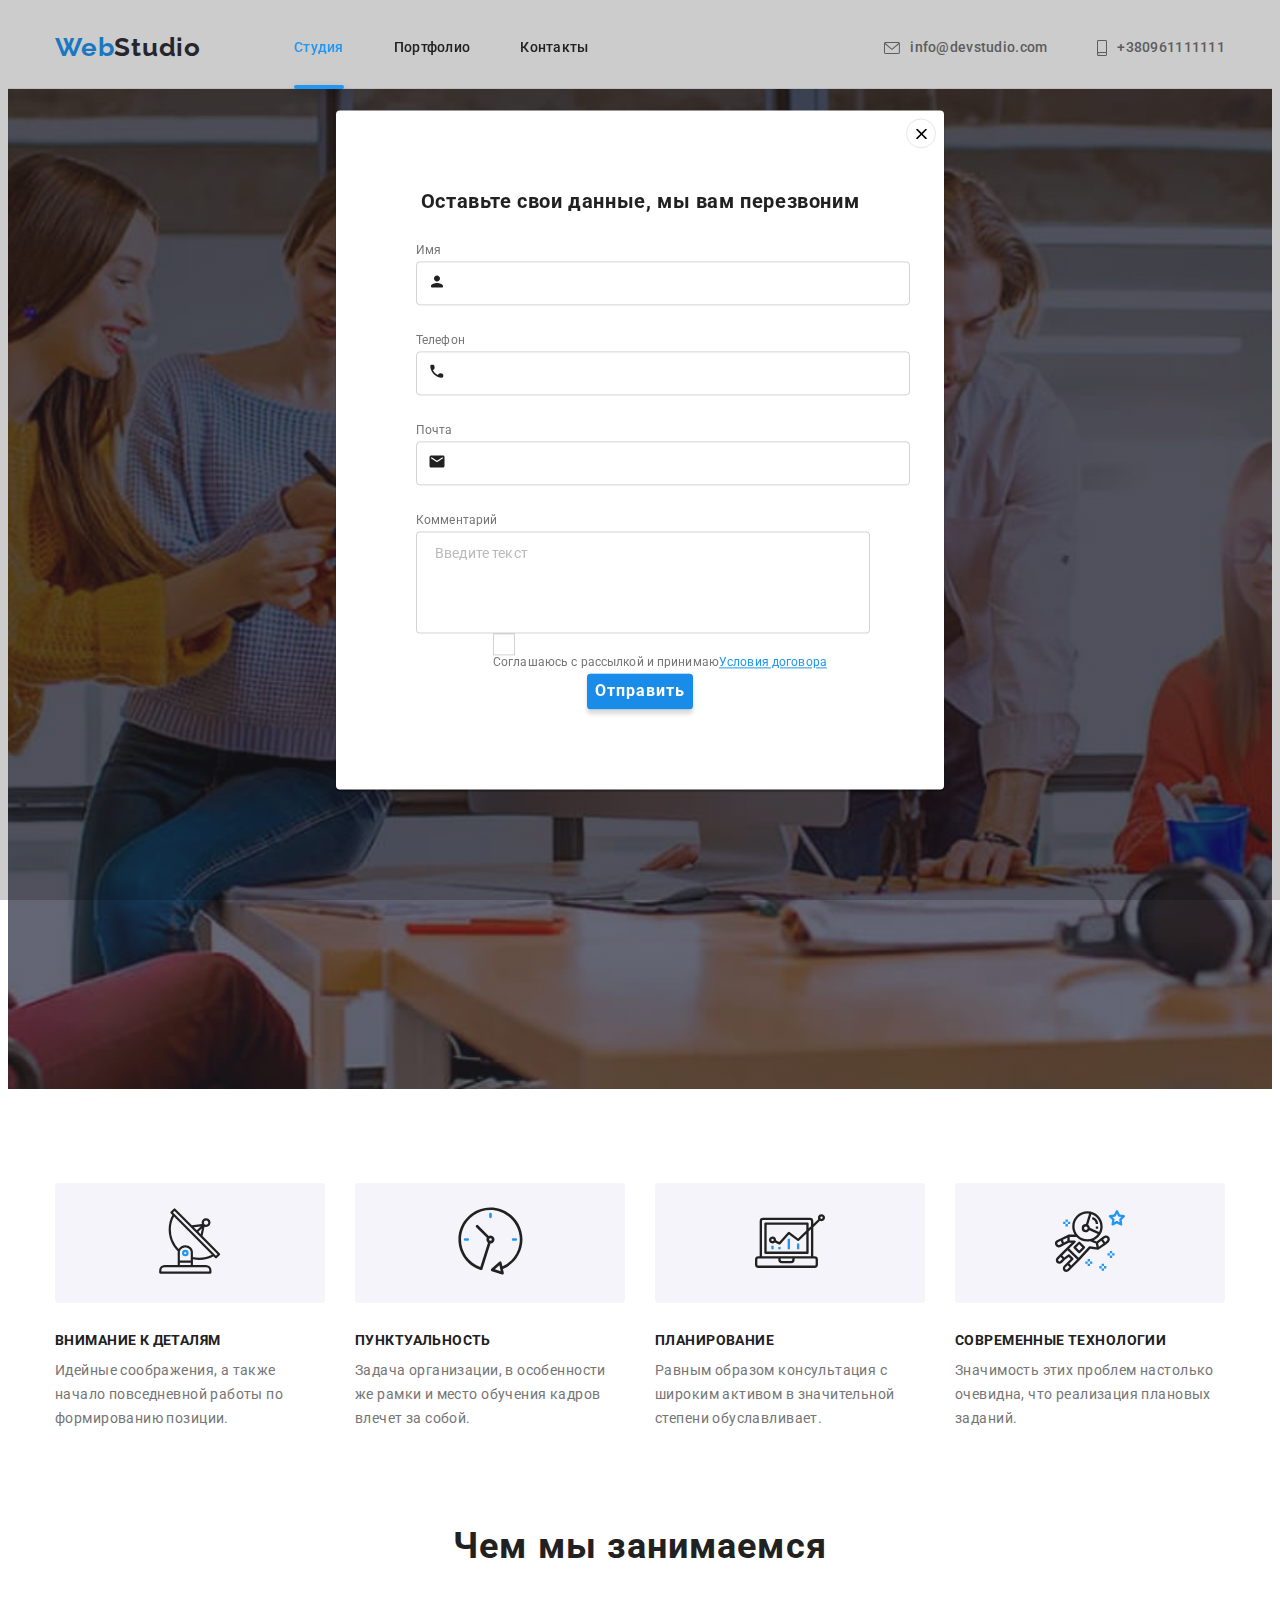
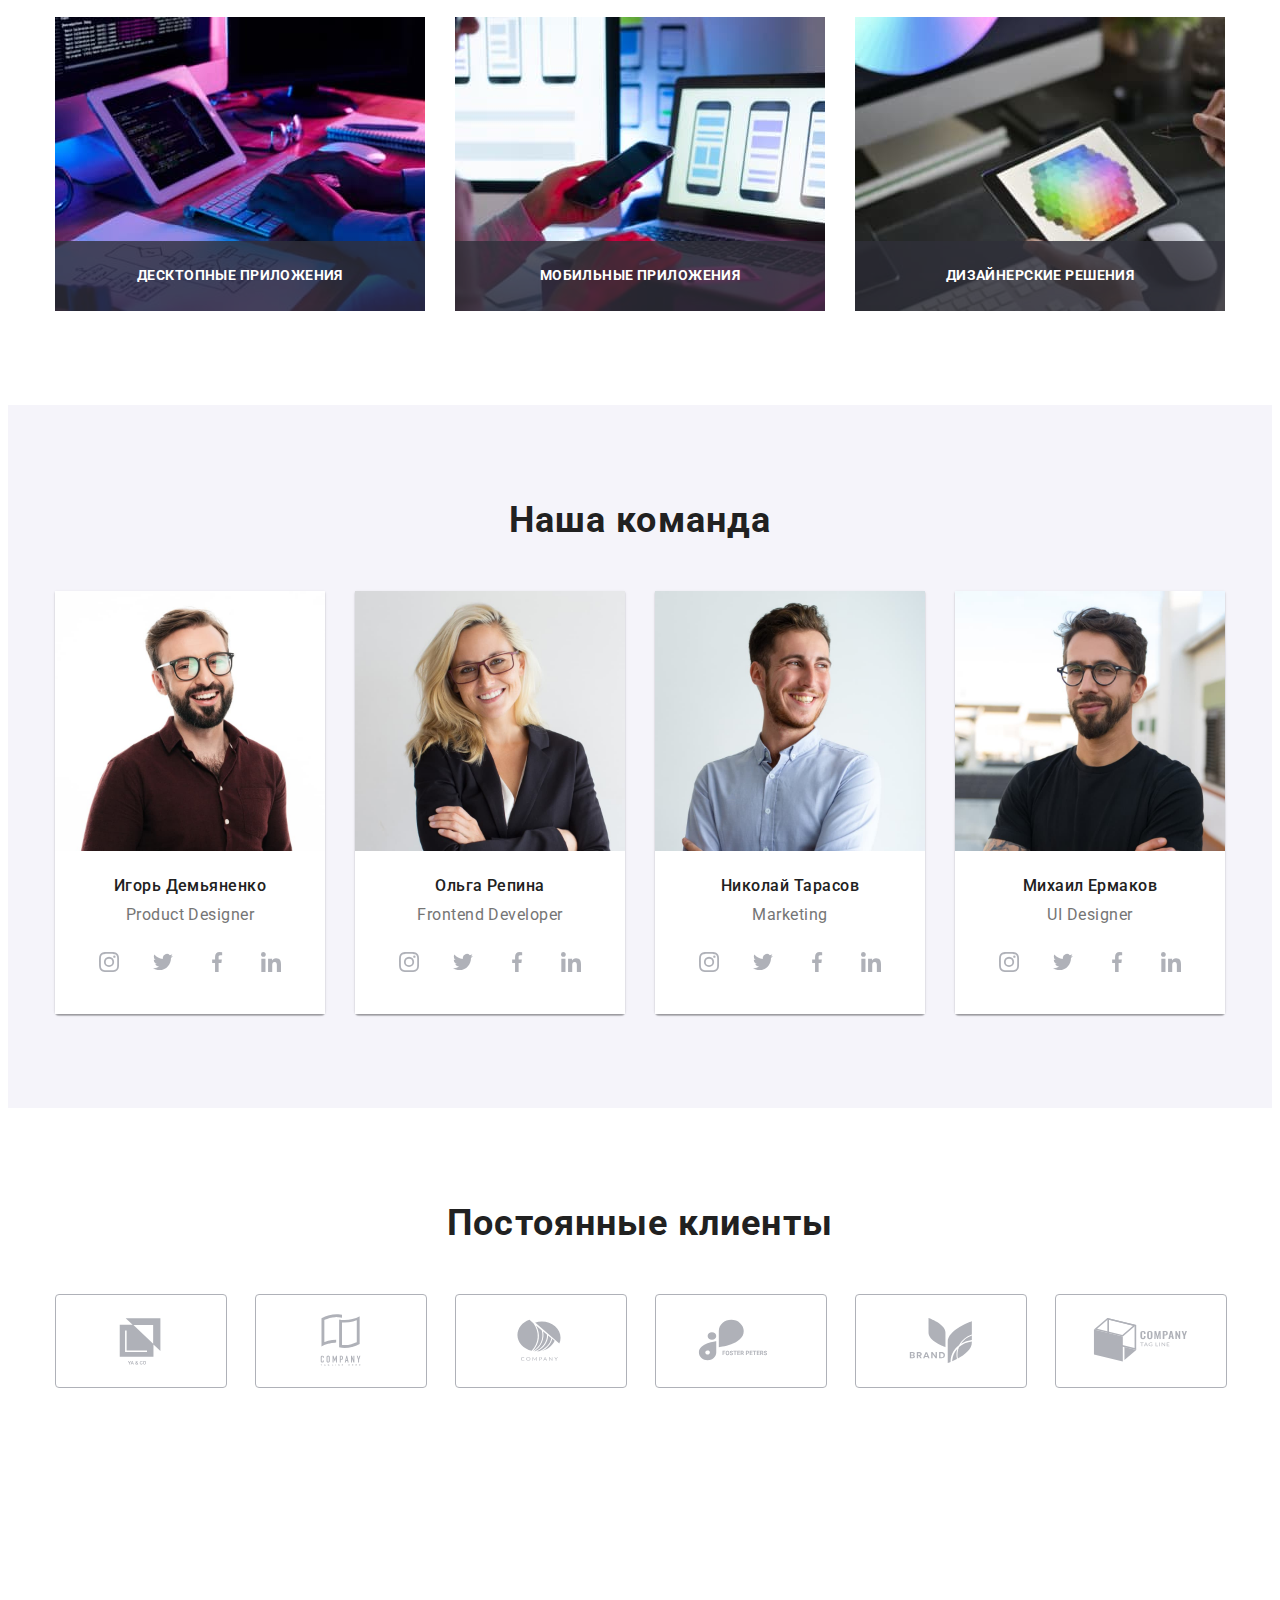
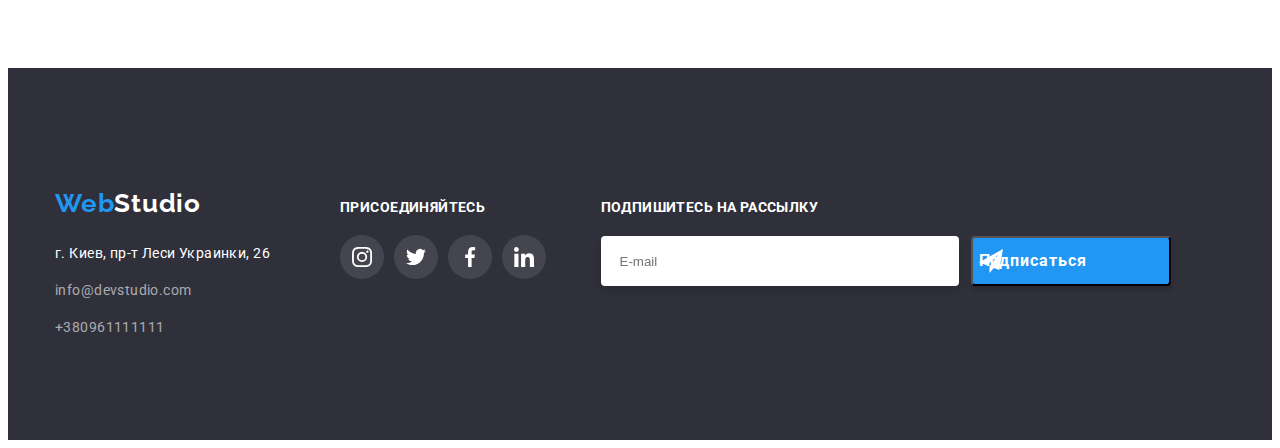
==== index.html @ af6042b2 "built modal structure" ====
<!DOCTYPE html>
<html lang="ru">
  <head>
    <meta charset="UTF-8" />
    <meta http-equiv="X-UA-Compatible" content="IE=edge" />
    <meta name="viewport" content="width=device-width, initial-scale=1.0" />
    <link
      rel="stylesheet"
      href="https://cdnjs.cloudflare.com/ajax/libs/modern-normalize/1.1.0/modern-normalize.min.css"
      integrity="sha512-wpPYUAdjBVSE4KJnH1VR1HeZfpl1ub8YT/NKx4PuQ5NmX2tKuGu6U/JRp5y+Y8XG2tV+wKQpNHVUX03MfMFn9Q=="
      crossorigin="anonymous"
      referrerpolicy="no-referrer"
    />
    <link
      href="https://fonts.googleapis.com/css2?family=Raleway:wght@700&family=Roboto:wght@400;500;700;900&display=swap"
      rel="stylesheet"
    />
    <title>Document</title>
    <link rel="stylesheet" href="./css/styles.css" />
  </head>
  <body class="webstudio">
    <header class="page-header">
      <div class="container main-nav">
        <a href="" lang="en" class="logo-nav link"
          >Web<span class="text-decor" lang="en">Studio</span></a
        >
        <nav class="site-nav">
          <ul class="list-nav link">
            <li class="item-nav">
              <a href="./index.html" class="link-nav link current">Студия</a>
            </li>
            <li class="item-nav">
              <a href="./portfolio.html" class="link-nav link">Портфолио</a>
            </li>
            <li class="item-nav">
              <a href="" class="link-nav link">Контакты</a>
            </li>
          </ul>
        </nav>

        <ul class="contacts link">
          <li class="contacts-item">
            <a href="" class="contacts-link link">
              <svg class="contacts-pic" width="16" height="12">
                <use href="./images/icons.svg#icon-envelope"></use>
              </svg>
              info@devstudio.com</a
            >
          </li>
          <li class="contacts-item">
            <a href="" class="contacts-link link">
              <svg class="contacts-pic" width="10" height="16">
                <use href="./images/icons.svg#icon-smartphone"></use>
              </svg>
              +380961111111</a
            >
          </li>
        </ul>
      </div>
    </header>

    <main class="hero">
      <section class="decision">
        <div class="container">
          <h1 class="decision-title">
            Эффективные решения<br />для вашего бизнеса
          </h1>
          <button type="button" class="decision-btn" data-modal-open>
            Заказать услугу
          </button>
        </div>
      </section>
      <section class="benefits section">
        <div class="container">
          <h2 class="visually-hidden">Наши преимущества</h2>

          <ul class="benefits-list link">
            <li class="benefits-points">
              <div class="benefits-box">
                <a href="" class="benefits-link">
                  <svg class="benefits-items" width="65.32" height="70">
                    <use href="./images/icons.svg#icon-antenna"></use>
                  </svg>
                </a>
              </div>
              <h3 class="benefits-title">Внимание к деталям</h3>
              <p class="benefits-text">
                Идейные соображения, а также начало повседневной работы по
                формированию позиции.
              </p>
            </li>
            <li class="benefits-points">
              <div class="benefits-box">
                <a href="" class="benefits-link">
                  <svg class="benefits-items" width="66.96" height="70">
                    <use href="./images/icons.svg#icon-clock"></use>
                  </svg>
                </a>
              </div>
              <h3 class="benefits-title">Пунктуальность</h3>
              <p class="benefits-text">
                Задача организации, в особенности же рамки и место обучения
                кадров влечет за собой.
              </p>
            </li>
            <li class="benefits-points">
              <div class="benefits-box">
                <a href="" class="benefits-link">
                  <svg class="benefits-items" width="70" height="70">
                    <use href="./images/icons.svg#icon-diagram"></use>
                  </svg>
                </a>
              </div>
              <h3 class="benefits-title">Планирование</h3>
              <p class="benefits-text">
                Равным образом консультация с широким активом в значительной
                степени обуславливает.
              </p>
            </li>
            <li class="benefits-points">
              <div class="benefits-box">
                <a href="" class="benefits-link">
                  <svg class="benefits-items" width="70" height="70">
                    <use href="./images/icons.svg#icon-astronaut"></use>
                  </svg>
                </a>
              </div>
              <h3 class="benefits-title zero">Современные технологии</h3>
              <p class="benefits-text zero">
                Значимость этих проблем настолько очевидна, что реализация
                плановых заданий.
              </p>
            </li>
          </ul>
        </div>
      </section>
      <section class="works">
        <div class="container">
          <h2 class="works-title">Чем мы занимаемся</h2>
          <ul class="works-list link">
            <li class="works-item">
              <div class="works-apps">
                <img
                  src="./images/img_1.jpg"
                  alt="Работа за компьютером"
                  width="370"
                />
                <div class="works-pictures-actions">
                  <h3 class="works-text-describe">Десктопные приложения</h3>
                </div>
              </div>
            </li>
            <li class="works-item">
              <div class="works-apps">
                <img
                  src="./images/img_2.jpg"
                  alt="Работа в мобильном приложении"
                  width="370"
                />
                <div class="works-pictures-actions">
                  <h3 class="works-text-describe">Мобильные приложения</h3>
                </div>
              </div>
            </li>
            <li class="works-item">
              <div class="works-apps">
                <img
                  src="./images/img_3.jpg"
                  alt="Работа с планшетом"
                  width="370"
                />
                <div class="works-pictures-actions">
                  <h3 class="works-text-describe">Дизайнерские решения</h3>
                </div>
              </div>
            </li>
          </ul>
        </div>
      </section>
      <section class="team section">
        <div class="container">
          <h2 class="team-title">Наша команда</h2>
          <ul class="team-list link">
            <li class="team-photo">
              <img
                src="./images/img_4.jpg"
                lang="en"
                alt="Product Designer"
                width="270"
              />
              <div class="team-describe">
                <h3 class="team-participant">Игорь Демьяненко</h3>
                <p class="team-position" lang="en">Product Designer</p>
                <ul class="social-sites link">
                  <li class="social-sites-item">
                    <a href="" class="social-sites-link">
                      <svg class="social-items-insta" width="20" height="20">
                        <use href="./images/icons.svg#icon-instagram"></use>
                      </svg>
                    </a>
                  </li>
                  <li class="social-sites-item">
                    <a href="" class="social-sites-link">
                      <svg class="social-items-twitter" width="20" height="20">
                        <use href="./images/icons.svg#icon-twitter"></use>
                      </svg>
                    </a>
                  </li>
                  <li class="social-sites-item">
                    <a href="" class="social-sites-link">
                      <svg class="social-items-fb" width="20" height="20">
                        <use href="./images/icons.svg#icon-facebook"></use>
                      </svg>
                    </a>
                  </li>
                  <li class="social-sites-item">
                    <a href="" class="social-sites-link">
                      <svg class="social-items-in" width="20" height="20">
                        <use href="./images/icons.svg#icon-linkedin"></use>
                      </svg>
                    </a>
                  </li>
                </ul>
              </div>
            </li>
            <li class="team-photo">
              <img
                src="./images/img_5.jpg"
                lang="en"
                alt="Frontend Developer"
                width="270"
              />
              <div class="team-describe">
                <h3 class="team-participant">Ольга Репина</h3>
                <p class="team-position" lang="en">Frontend Developer</p>
                <ul class="social-sites link">
                  <li class="social-sites-item">
                    <a href="" class="social-sites-link">
                      <svg class="social-items-insta" width="20" height="20">
                        <use href="./images/icons.svg#icon-instagram"></use>
                      </svg>
                    </a>
                  </li>
                  <li class="social-sites-item">
                    <a href="" class="social-sites-link">
                      <svg class="social-items-twitter" width="20" height="20">
                        <use href="./images/icons.svg#icon-twitter"></use>
                      </svg>
                    </a>
                  </li>
                  <li class="social-sites-item">
                    <a href="" class="social-sites-link">
                      <svg class="social-items-fb" width="20" height="20">
                        <use href="./images/icons.svg#icon-facebook"></use>
                      </svg>
                    </a>
                  </li>
                  <li class="social-sites-item">
                    <a href="" class="social-sites-link">
                      <svg class="social-items-in" width="20" height="20">
                        <use href="./images/icons.svg#icon-linkedin"></use>
                      </svg>
                    </a>
                  </li>
                </ul>
              </div>
            </li>
            <li class="team-photo">
              <img
                src="./images/img_6.jpg"
                lang="en"
                alt="Marketing"
                width="270"
              />
              <div class="team-describe">
                <h3 class="team-participant">Николай Тарасов</h3>
                <p class="team-position" lang="en">Marketing</p>
                <ul class="social-sites link">
                  <li class="social-sites-item">
                    <a href="" class="social-sites-link">
                      <svg class="social-items-insta" width="20" height="20">
                        <use href="./images/icons.svg#icon-instagram"></use>
                      </svg>
                    </a>
                  </li>
                  <li class="social-sites-item">
                    <a href="" class="social-sites-link">
                      <svg class="social-items-twitter" width="20" height="20">
                        <use href="./images/icons.svg#icon-twitter"></use>
                      </svg>
                    </a>
                  </li>
                  <li class="social-sites-item">
                    <a href="" class="social-sites-link">
                      <svg class="social-items-fb" width="20" height="20">
                        <use href="./images/icons.svg#icon-facebook"></use>
                      </svg>
                    </a>
                  </li>
                  <li class="social-sites-item">
                    <a href="" class="social-sites-link">
                      <svg class="social-items-in" width="20" height="20">
                        <use href="./images/icons.svg#icon-linkedin"></use>
                      </svg>
                    </a>
                  </li>
                </ul>
              </div>
            </li>
            <li class="team-photo">
              <img
                src="./images/img_7.jpg"
                lang="en"
                alt="UI Designer"
                width="270"
              />
              <div class="team-describe">
                <h3 class="team-participant">Михаил Ермаков</h3>
                <p class="team-position" lang="en">UI Designer</p>
                <ul class="social-sites link">
                  <li class="social-sites-item">
                    <a href="" class="social-sites-link">
                      <svg class="social-items-insta" width="20" height="20">
                        <use href="./images/icons.svg#icon-instagram"></use>
                      </svg>
                    </a>
                  </li>
                  <li class="social-sites-item">
                    <a href="" class="social-sites-link">
                      <svg class="social-items-twitter" width="20" height="20">
                        <use href="./images/icons.svg#icon-twitter"></use>
                      </svg>
                    </a>
                  </li>
                  <li class="social-sites-item">
                    <a href="" class="social-sites-link">
                      <svg class="social-items-fb" width="20" height="20">
                        <use href="./images/icons.svg#icon-facebook"></use>
                      </svg>
                    </a>
                  </li>
                  <li class="social-sites-item">
                    <a href="" class="social-sites-link">
                      <svg class="social-items-in" width="20" height="20">
                        <use href="./images/icons.svg#icon-linkedin"></use>
                      </svg>
                    </a>
                  </li>
                </ul>
              </div>
            </li>
          </ul>
        </div>
      </section>
      <section class="client">
        <div class="container">
          <h3 class="client-title">Постоянные клиенты</h3>
          <ul class="client-list link">
            <li class="client-logo">
              <a href="" class="client-link">
                <svg class="client-logo-item" width="106" height="60">
                  <use href="./images/icons.svg#icon-Logo-6"></use>
                </svg>
              </a>
            </li>
            <li class="client-logo">
              <a href="" class="client-link">
                <svg class="client-logo-item" width="106" height="60">
                  <use href="./images/icons.svg#icon-Logo-7"></use></svg
              ></a>
            </li>
            <li class="client-logo">
              <a href="" class="client-link">
                <svg class="client-logo-item" width="106" height="60">
                  <use href="./images/icons.svg#icon-Logo-8"></use>
                </svg>
              </a>
            </li>
            <li class="client-logo">
              <a href="" class="client-link">
                <svg class="client-logo-item" width="106" height="60">
                  <use href="./images/icons.svg#icon-Logo-9"></use>
                </svg>
              </a>
            </li>
            <li class="client-logo">
              <a href="" class="client-link">
                <svg class="client-logo-item" width="106" height="60">
                  <use href="./images/icons.svg#icon-Logo-10"></use>
                </svg>
              </a>
            </li>
            <li class="client-logo">
              <a href="" class="client-link">
                <svg class="client-logo-item" width="106" height="60">
                  <use href="./images/icons.svg#icon-Logo-11"></use>
                </svg>
              </a>
            </li>
          </ul>
        </div>
      </section>
    </main>

    <footer class="adress">
      <div class="container">
        <div class="footer-container">
          <div class="footer-adress all-footer">
            <a href="" class="adress-logo link" lang="en"
              >Web<span class="adress-logo-decor">Studio</span></a
            >
            <address>
              <ul class="adress-list link">
                <li class="adress-details">
                  <a href="" class="adress-street link"
                    >г. Киев, пр-т Леси Украинки, 26</a
                  >
                </li>
                <li class="adress-details">
                  <a href="" class="adress-mail link">info@devstudio.com</a>
                </li>
                <li class="adress-details">
                  <a href="" class="adress-phone link">+380961111111</a>
                </li>
              </ul>
            </address>
          </div>
          <div class="footer-join all-footer">
            <strong class="join-text">присоединяйтесь</strong>
            <ul class="join-list link">
              <li class="join-item">
                <a href="" class="join-link">
                  <svg class="join-svg" width="20" height="20">
                    <use href="./images/icons.svg#icon-instagram"></use>
                  </svg>
                </a>
              </li>
              <li class="join-item">
                <a href="" class="join-link">
                  <svg class="join-svg" width="20" height="20">
                    <use href="./images/icons.svg#icon-twitter"></use>
                  </svg>
                </a>
              </li>
              <li class="join-item">
                <a href="" class="join-link">
                  <svg class="join-svg" width="20" height="20">
                    <use href="./images/icons.svg#icon-facebook"></use>
                  </svg>
                </a>
              </li>
              <li class="join-item">
                <a href="" class="join-link">
                  <svg class="join-svg" width="20" height="20">
                    <use href="./images/icons.svg#icon-linkedin"></use>
                  </svg>
                </a>
              </li>
            </ul>
          </div>
          <div class="subscription">
            <lable for="footer-email" class="subscription-head"
              >Подпишитесь на рассылку</lable
            >
            <div class="subscription-field">
              <input
                class="subscription-email"
                type="email"
                placeholder="E-mail"
                id="footer-email"
              />
              <button type="submit" class="subscription-btn">
                <p class="subscription-text">Подписаться</p>
                <svg class="subscription-pic" width="24" height="24">
                  <use href="./images/icons.svg#icon-icon-send"></use>
                </svg>
              </button>
            </div>
          </div>
        </div>
      </div>
    </footer>
    <div class="backdrop" data-modal>
      <div class="modal">
        <button type="button" class="modal-close-btn" data-modal-close>
          <svg class="join-svg-cross" width="11" height="11">
            <use href="./images/icons.svg#icon-cross"></use>
          </svg>
        </button>
        <form class="modal-field-form">
          <p class="modal-field-head">
            Оставьте свои данные, мы вам перезвоним
          </p>
          <label for="user-name" class="modal-field">Имя</label>
          <div class="modal-input-wrapper">
          <input
            class="modal-input"
            type="text"
            name="user-name"
            id="user-name"
            placeholder=" "
            required
          />
          <svg class="user-icon-modal" width="18" height="18">
            <use href="./images/icons.svg#icon-person-black"></use>
            </svg>
            </div>
          <label for="tel" class="modal-field">Телефон</label>
          <div class="modal-input-wrapper">
          <input
            class="modal-input"
            type="tel"
            name="tel"
            id="tel"
            placeholder=" "
            required
            minlength="13"
            maxlength="13"
            pattern="[\+]\d{3}\s[\(]\d{2}[\)]\s\d{3}[\-]\d{2}[\-]\d{2}"
          />
          <svg class="user-icon-modal" width="18" height="18">
            <use href="./images/icons.svg#icon-phone-black"></use>
          </div>
          <label for="mail" class="modal-field">Почта</label>
          <div class="modal-input-wrapper">
          <input
            class="modal-input"
            type="email"
            name="mail"
            id="mail"
            placeholder=" "
            required
          /><svg class="user-icon-modal" width="18" height="18">
            <use href="./images/icons.svg#icon-email-black"></use>
           </div>
          <label for="modal-text" class="modal-field">Комментарий</label>
          <textarea
            name="modal-text"
            id="modal-text"
            class="modal-text"
            placeholder="Введите текст"
          ></textarea>
          <div class="checkbox">
              <input
              class="modal-input checkbox-square visually-hidden"
              type="checkbox"
              name="agreement"
              volue="agreement"
              id="agreement"
            />
            <label for="agreement" class="modal-field privacy">
          <span>
                <svg class="check-icon" width="11" height="8">
                  <use href="./img/icons.svg#icon-Vector-13"></use>
                </svg>
          </span>
          Соглашаюсь с рассылкой и принимаю<a class="agreement-act" href="" alt="" scr="">Условия договора</a></label>
          </div>
          <button type="submit" class="modal-btn-submit">Отправить</button>
        </form>
      </div>
    </div>

    <script src="./js/modal.js"></script>
  </body>
</html>
---- css/styles.css ----
p,
h1,
h2,
h3,
h4,
h5,
h6 {
  margin: 0;
}
ul {
  margin: 0;
  padding-left: 0;
}
:root {
  --header-color: #212121;
  --header-text-color: #2f303a;
  --main-color: #2196f3;
  --main-bgd-color: #ffffff;
  --main-team-color: #f5f4fa;
  --contacts-color: #757575;
}
.container {
  width: 1200px;
  margin: 0 auto;
  padding-right: 15px;
  padding-left: 15px;
  outline: 1px solid transparent;
  box-sizing: border-box;
}
.section {
  width: 1600px;
  padding-top: 94px;
  padding-bottom: 94px;
}
body {
  font-family: "Roboto", sans-serif;
  color: var(--header-color);
  background-color: var(--main-bgd-color);
}
.link {
  list-style: none;
  text-decoration: none;
}
/* ------------Header--------------------- */
.page-header {
  font-weight: 500;
  font-size: 14px;
  line-height: 1.14;
  letter-spacing: 0.02em;
}
.main-nav {
  display: flex;
  align-items: center;
}
.logo-nav {
  font-family: "Raleway", sans-serif;
  font-weight: 700;
  font-size: 26px;
  line-height: 1.2;
  letter-spacing: 0.03em;
  color: var(--main-color);

  padding-top: 24px;
  padding-bottom: 25px;
  align-items: center;
  display: block;
  margin-right: 93px;
  transition-property: text-decoration-color, border, border-width;
  transition-duration: 250ms;
  transition-timing-function: cubic-bezier(0.4, 0, 0.2, 1);
}
.site-nav .contacts {
  display: flex;
  align-items: center;
}
.link-nav {
  padding-top: 32px;
  padding-bottom: 32px;
}
.list-nav {
  display: flex;
  align-items: center;
}
.logo-nav:hover,
.logo-nav:focus {
  text-decoration-color: var(--main-color);
  border: 1px solid #ececec;
  border-width: 100%;
}
.link.current {
  color: var(--main-color);
}
.item-nav {
  position: relative;
  z-index: 1;
}
.current::after {
  content: "";
  display: block;
  width: 100%;
  height: 4px;
  background: #2196f3;
  border-radius: 2px;
  position: absolute;
  filter: drop-shadow(0px 4px 4px rgba(0, 0, 0, 0.25));
  bottom: -1px;
}
.text-decor {
  font-family: "Raleway", sans-serif;
  font-style: normal;
  font-weight: 700;
  font-size: 26px;
  line-height: 1.19;
  letter-spacing: 0.03em;
  color: var(--header-text-color);
}
.link-nav {
  font-weight: 500;
  font-size: 14px;
  line-height: 1.14;
  letter-spacing: 0.02em;
  color: var(--header-color);
  transition-property: color;
  transition-duration: 250ms;
  transition-timing-function: cubic-bezier(0.4, 0, 0.2, 1);
  display: block;
}
.link-nav:hover,
.link-nav:focus,
.contacts-link:hover,
.contacts-link:focus {
  color: var(--main-color);
  text-decoration-color: var(--main-color);
}
.item-nav + .item-nav {
  margin-left: 50px;
}
.contacts {
  display: flex;
  margin-left: auto;
}
.contacts .contacts-item + .contacts-item {
  margin-left: 50px;
}
.contacts-link {
  font-weight: 500;
  font-size: 14px;
  line-height: 1.14;
  letter-spacing: 0.02em;
  color: var(--contacts-color);
  padding-top: 32px;
  padding-bottom: 32px;

  display: flex;
  align-items: center;
  justify-content: center;
  transition-property: color, text-decoration-color;
  transition-duration: 250ms;
  transition-timing-function: cubic-bezier(0.4, 0, 0.2, 1);
}
.contacts-pic {
  fill: currentColor;
  margin-right: 10px;
}
/*ul.contacts.link {
  color: #212121;
}*/
/* ------------------ MAIN---------------*/
/*---------Section decision-------------*/
.decision {
  text-align: center;
  height: 600px;
  padding: 200px 0;
  background-repeat: no-repeat;
  background-position: 50% 50%;
  background-size: cover;
  max-width: 1600px;
  background-image: linear-gradient(
      to right,
      rgba(47, 48, 58, 0.4),
      rgba(47, 48, 58, 0.4)
    ),
    url(../images/hero.jpg);
  margin: 0 auto;
  background-color: #c4c4c4;
}
/*  background: var(--header-text-color);*/
.decision-title {
  margin: 0 auto;
  font-weight: 900;
  font-size: 44px;
  line-height: 1.36;
  text-align: center;
  letter-spacing: 0.06em;
  text-transform: uppercase;
  color: var(--main-bgd-color);
  max-width: 696px;
  outline: 1px solid transparent;
}
/*.decision-title:hover {
  color: var(--main-color);
}*/
.decision-btn {
  font-family: inherit;
  font-weight: 700;
  font-size: 16px;
  line-height: 1.88;
  align-items: center;
  text-align: center;
  letter-spacing: 0.06em;
  color: var(--main-bgd-color);
  background: var(--main-color);
  box-shadow: 0px 4px 4px rgba(0, 0, 0, 0.15);
  border-radius: 4px;
  cursor: pointer;
  border: none;

  margin-top: 30px;
  padding: 10px 32px;
  outline: 1px solid transparent;

  transition-property: background, box-shadow, border-radius;
  transition-duration: 250ms;
  transition-timing-function: cubic-bezier(0.4, 0, 0.2, 1);
}

.decision-btn:hover,
.decision-btn:focus {
  background: #188ce8;
  box-shadow: 0px 4px 4px rgba(0, 0, 0, 0.15);
  border-radius: 4px;
}
/*-----------------Section benefits----------------*/
.benefits {
  width: 100%;
}
.benefits-list {
  display: block;
  display: flex;
}
.benefits-list:last-child {
  margin-right: 0;
}
.benefits-title {
  font-weight: 700;
  font-size: 14px;
  line-height: 1.14;
  text-transform: uppercase;
  letter-spacing: 0.03em;
  outline: 1px solid transparent;
  display: block;
  display: flex;
  flex-basis: calc(100% / 4 - 30px);
}
.visually-hidden {
  position: absolute;
  width: 1px;
  height: 1px;
  margin: -1px;
  border: 0;
  padding: 0;
  white-space: nowrap;
  clip-path: inset(100%);
  clip: rect(0 0 0 0);
  overflow: hidden;
}
.benefits-text {
  font-size: 14px;
  line-height: 1.71;
  color: var(--contacts-color);
  letter-spacing: 0.03em;
  margin-top: 10px;
  outline: 1px solid transparent;
  display: block;
  flex-basis: calc(100% / 4 - 30px);
}
.zero {
  margin-right: 0;
}
.benefits-points {
  margin-right: 30px;
}
.benefits-box {
  margin-bottom: 30px;
  display: flex;
  background: var(--main-team-color);
  border-radius: 4px;
  align-items: center;
  justify-content: center;
  width: 270px;
  height: 120px;
}
.benefits-points:last-child {
  margin-right: 0;
}
/*--------------------Section works--------------*/
.works {
  font-weight: 700;
  font-size: 36px;
  line-height: 1.17;
  text-align: center;
  letter-spacing: 0.03em;

  width: 100%;
  padding-bottom: 94px;
}
.works-title {
  font-weight: 700;
  font-size: 36px;
  line-height: 1.17;
  text-align: center;
  letter-spacing: 0.03em;
  color: var(--header-color);

  outline: 1px solid transparent;

  transition-property: text-decoration-line, text-decoration-color;
  transition-duration: 250ms;
  transition-timing-function: cubic-bezier(0.4, 0, 0.2, 1);
}
.works-list {
  display: flex;
  margin-top: 50px;
}
img {
  display: block;
  max-width: 100%;
  height: auto;
}
.works-item {
  margin-right: 30px;
  outline: 1px solid transparent;
  width: 370px;
}
.works-item:last-child {
  margin-right: 0;
}

.works-title:hover,
.works-title:focus {
  text-decoration-line: underline;
  text-decoration-color: var(--main-color);
}
.works-apps {
  position: relative;
}
.works-text-describe {
  font-family: "Roboto", sans-serif;
  font-weight: 700;
  font-size: 14px;
  line-height: 1.14;
  letter-spacing: 0.03em;
  align-items: center;
  text-transform: uppercase;
  color: #ffffff;
  display: flex;
  height: 70px;
  width: 100%;
  align-items: center;
  justify-content: center;
}
.works-pictures-actions {
  background: rgba(47, 48, 58, 0.8);
  width: 100%;
  height: 70px;
}
.works-pictures-actions {
  position: absolute;
  bottom: 0;
  left: 0;
}
/*---------------Section TEAM----------------*/
.team {
  font-weight: 700;
  font-size: 36px;
  line-height: 1.17;
  text-align: center;
  background: var(--main-team-color);
  border-radius: 0px;
  letter-spacing: 0.03em;
  width: 100%;
}
.team-title {
  font-weight: 700;
  font-size: 36px;
  line-height: 1.17;
  text-align: center;
  background: var(--main-team-color);
  border-radius: 0px;
  letter-spacing: 0.03em;
  display: block;
  margin-bottom: 50px;
  outline: 1px solid transparent;

  transition-property: text-decoration-line, text-decoration-color;
  transition-duration: 250ms;
  transition-timing-function: cubic-bezier(0.4, 0, 0.2, 1);
}
.team-title:hover,
.team-title:focus {
  text-decoration-line: underline;
  text-decoration-color: var(--main-color);
}
.team-list {
  display: flex;
}
.team-list:nth-child(1n) {
  margin-left: 0;
}
.team-list:nth-child(3n) {
  margin-right: 0;
}
.team-photo + .team-photo {
  margin-left: 30px;
}
.team-photo {
  display: block;
  box-shadow: 0px 1px 3px rgba(0, 0, 0, 0.12), 0px 1px 1px rgba(0, 0, 0, 0.14),
    0px 2px 1px rgba(0, 0, 0, 0.2);
  border-radius: 0px 0px 4px 4px;
}
.team-position {
  text-align: center;
}
.team-describe {
  background-color: var(--main-bgd-color);
  margin-top: -5px;
  padding: 30px 32px;
}

.team-participant {
  font-weight: 500;
  font-size: 16px;
  line-height: 1.19;
  text-align: center;
  letter-spacing: 0.03em;
  color: var(--header-color);
  height: auto;
  display: block;
  margin-bottom: 10px;
  transition-property: text-decoration-line, text-decoration-color;
  transition-duration: 250ms;
  transition-timing-function: cubic-bezier(0.4, 0, 0.2, 1);
}
.team-participant:hover,
.team-participant:focus {
  text-decoration-line: underline;
  text-decoration-color: var(--main-color);
}
.team-position {
  font-weight: 400;
  font-size: 16px;
  line-height: 1.19;
  text-align: center;
  letter-spacing: 0.03em;
  color: var(--contacts-color);
  display: block;
  margin-bottom: 16px;
  transition-property: text-decoration-line, text-decoration-color;
  transition-duration: 250ms;
  transition-timing-function: cubic-bezier(0.4, 0, 0.2, 1);
}
.team-position:hover,
.team-position:focus {
  text-decoration-line: underline;
  text-decoration-color: var(--main-color);
}
.social-sites {
  display: flex;
  justify-content: center;
}
.social-sites-item {
  width: 44px;
  height: 44px;
  margin-left: 10px;
}
.social-sites-item:first-child {
  margin-left: 0;
}
.social-sites-link {
  display: block;
  width: 100%;
  height: 100%;
  border-radius: 50%;
  background-color: var(--main-bgd-color);
  color: #afb1b8;

  display: flex;
  align-items: center;
  justify-content: center;

  transition-property: background-color, color;
  transition-duration: 250ms;
  transition-timing-function: cubic-bezier(0.4, 0, 0.2, 1);
}
.social-sites-link:hover,
.social-sites-link:focus {
  background-color: var(--main-color);
  color: #ffffff;
}
.social-items-insta,
.social-items-twitter,
.social-items-fb,
.social-items-in {
  fill: currentColor;
}
/*-- ---------------Clients-------------*/
.client {
  width: 100%;
  height: 372px;
  padding-top: 94px;
  padding-bottom: 94px;
}
.client-title {
  font-weight: 700;
  font-size: 36px;
  line-height: 1.17;
  text-align: center;
  letter-spacing: 0.03em;
  color: var(--header-color);
}
.client-list {
  display: flex;
  align-items: center;
  justify-content: center;
  margin-top: 50px;
}
.client-logo {
  width: 170px;
  height: 92px;
  margin-left: 30px;
}
.client-logo:first-child {
  margin-left: 0;
}
.client-link {
  width: 100%;
  height: 100%;
  border: 1px solid #afb1b8;
  border-radius: 4px;
  display: flex;
  align-items: center;
  justify-content: center;
  color: #afb1b8;
  outline: transparent;
  transition-property: border-color, color;
  transition-duration: 250ms;
  transition-timing-function: cubic-bezier(0.4, 0, 0.2, 1);
}
.client-logo-item {
  fill: currentColor;
}
.client-link:hover,
.client-link:focus {
  border-color: #2196f3;
  color: #2196f3;
}
/* ----------------FOOTER--------------*/
.adress {
  font-family: "Roboto", sans-serif;
  font-style: normal;
  font-size: 14px;
  line-height: 1.71;
  height: 252px;
  letter-spacing: 0.03em;
  background: var(--header-text-color);

  padding-top: 60px;
  padding-bottom: 60px;
  outline: 1px solid transparent;
  width: 100%;
}
.footer-container {
  display: flex;
  flex-wrap: wrap;
  align-items: baseline;
  justify-content: flex-start;
  margin: 0 auto;
}

.footer-join {
  margin-left: 70px;
}
.adress-logo {
  font-family: "Raleway", sans-serif;
  font-weight: 700;
  font-size: 26px;
  line-height: 1.19;
  color: var(--main-color);
  letter-spacing: 0.03em;
  display: block;
  margin-bottom: 20px;
  width: 145px;
  transition-property: text-decoration-color, border;
  transition-duration: 250ms;
  transition-timing-function: cubic-bezier(0.4, 0, 0.2, 1);
}
.adress-logo:hover,
.adress-logo:focus {
  text-decoration-color: var(--main-color);
  border: 1px solid #ececec;
}
.adress-logo-decor {
  color: var(--main-bgd-color);
}
.adress-details {
  margin-bottom: 9px;
}
.adress-street {
  font-size: 14px;
  line-height: 2;
  color: var(--main-bgd-color);
  letter-spacing: 0.03em;

  display: block;

  transition-property: color, text-decoration-line;
  transition-duration: 250ms;
  transition-timing-function: cubic-bezier(0.4, 0, 0.2, 1);
}
.adress-street:hover,
.adress-street:focus {
  text-decoration-line: underline;
  text-decoration-color: var(--main-color);
  color: var(--main-color);
}
.adress-mail {
  font-size: 14px;
  line-height: 2;
  color: rgba(255, 255, 255, 0.6);
  letter-spacing: 0.03em;

  display: block;
  margin-bottom: 9px;

  transition-property: color, text-decoration-line;
  transition-duration: 250ms;
  transition-timing-function: cubic-bezier(0.4, 0, 0.2, 1);
}
.adress-mail:hover,
.adress-mail:focus {
  text-decoration-line: underline;
  text-decoration-color: var(--main-color);
  color: var(--main-color);
}
.adress-phone {
  font-size: 14px;
  line-height: 2;
  color: rgba(255, 255, 255, 0.6);
  letter-spacing: 0.03em;

  transition-property: color, text-decoration-line;
  transition-duration: 250ms;
  transition-timing-function: cubic-bezier(0.4, 0, 0.2, 1);
}
.adress-phone:hover,
.adress-phone:focus {
  text-decoration-line: underline;
  text-decoration-color: var(--main-color);
  color: var(--main-color);
}
.adress-list .adress-details {
  font-style: normal;
}
.adress-list {
  display: block;
}

.join-list {
  display: flex;
}
.join-text {
  margin-bottom: 20px;
  font-family: "Roboto", sans-serif;
  font-style: normal;
  font-weight: 700;
  font-size: 14px;
  line-height: 16px;
  letter-spacing: 0.03em;
  text-transform: uppercase;
  color: #ffffff;
  display: block;
  margin-bottom: 20px;
}
.join-list {
  display: flex;
}
.join-item {
  width: 44px;
  height: 44px;
  background: rgba(255, 255, 255, 0.1);
  border-radius: 50%;
  margin-left: 10px;
}
.join-item:first-child {
  margin-left: 0;
}
.join-link {
  display: flex;
  justify-content: center;
  width: 100%;
  height: 100%;
  align-items: center;
  border-radius: 50%;

  transition-property: background-color;
  transition-duration: 250ms;
  transition-timing-function: cubic-bezier(0.4, 0, 0.2, 1);
}
.join-link:hover,
.join-link:focus {
  background-color: var(--main-color);
}
.join-svg {
  display: block;
  fill: #ffffff;
}
.subscription {
  margin: 0 auto;
}
.subscription-head {
  font-family: "Roboto", sans-serif;
  font-weight: 700;
  font-size: 14px;
  line-height: 1.14;
  letter-spacing: 0.03em;
  text-transform: uppercase;
  color: #ffffff;
  display: block;
  padding-top: 72px;
  margin-bottom: 20px;
}
.subscription-email {
  width: 358px;
  height: 50px;
  box-sizing: border-box;
  border: 1px solid rgba(255, 255, 255, 0.3);
  filter: drop-shadow(0px 4px 4px rgba(0, 0, 0, 0.15));
  border-radius: 4px;
  display: flex;
}
.subscription-email::placeholder {
  padding-left: 16px;
  padding-top: 15px;
}
.subscription-btn {
  width: 200px;
  height: 50px;
  color: #2196f3;
  box-shadow: 0px 4px 4px rgba(0, 0, 0, 0.15);
  border-radius: 4px;
  display: flex;
  position: relative;
  background: #2196f3;
  border-radius: 4px;
  margin-left: 12px;
  align-items: center;
}
.subscription-text {
  font-family: "Roboto", sans-serif;
  font-weight: 700;
  font-size: 16px;
  line-height: 1.88;
  display: flex;
  align-items: center;
  text-align: center;
  letter-spacing: 0.06em;
  color: #ffffff;
  padding-top: 10px;
  padding-bottom: 10px;
}
.subscription-pic {
  fill: rgba(255, 255, 255, 1);
  width: 24px;
  height: 24px;
  position: absolute;
  display: flex;
}
.subscription-pic::before {
  content: "";
  display: flex;
  position: absolute;
}
.subscription-field {
  display: flex;
  justify-content: space-between;
}

/*-----------PORTFOLIO------------------*/
.page-header {
  border-bottom: 1px solid #ececec;
}
.portfolio-page {
  padding-top: 94px;
  padding-bottom: 94px;
}
.portfolio-list {
  justify-content: center;
  margin-bottom: 50px;
}
.portfolio-item {
  margin-right: 8px;
}
.portfolio-item:last-child {
  margin-right: 0;
}
.portfolio-btn {
  font-family: inherit;
  font-weight: 500;
  font-size: 16px;
  line-height: 1.62;
  text-align: center;
  letter-spacing: 0.03em;
  color: var(--header-color);
  background: #f5f4fa;
  border-radius: 4px;
  cursor: pointer;
  padding: 6px 22px;
  border: none;

  transition-property: background, color, box-shadow;
  transition-duration: 250ms;
  transition-timing-function: cubic-bezier(0.4, 0, 0.2, 1);
}
.portfolio-btn:hover,
.portfolio-btn:focus {
  color: var(--main-bgd-color);
  background: var(--main-color);
  box-shadow: 0px 3px 1px rgba(0, 0, 0, 0.1), 0px 1px 2px rgba(0, 0, 0, 0.08),
    0px 2px 2px rgba(0, 0, 0, 0.12);
}
.portfolio-list {
  display: flex;
}
.current-all {
  color: var(--main-bgd-color);
  background-color: var(--main-color);
}
.examples {
  display: flex;
  flex-wrap: wrap;
  margin: -15px;
}

.examples-item {
  margin: 15px;
  width: calc(100% / 3 - 30px);
  font-family: "Roboto", sans-serif;
}
.examples-link {
  display: block;
  text-decoration: none;

  transition-property: background, border, box-shadow;
  transition-duration: 250ms;
  transition-timing-function: cubic-bezier(0.4, 0, 0.2, 1);
}
.examples-link:hover,
.examples-link:focus {
  background: #ffffff;
  border: 1px solid #eeeeee;
  box-shadow: 0px 1px 1px rgba(0, 0, 0, 0.12), 0px 4px 4px rgba(0, 0, 0, 0.06),
    1px 4px 6px rgba(0, 0, 0, 0.16);
}
.examples-text {
  position: absolute;
  top: 0;
  font-family: "Roboto", sans-serif;
  font-size: 18px;
  line-height: 1.56;
  letter-spacing: 0.03em;
  color: #ffffff;
  background: rgba(33, 150, 243, 0.9);
  padding: 63px 24px;
  height: 100%;
  transform: translateY(101%);
  transition: transform 250ms cubic-bezier(0.4, 0, 0.2, 1);
}
.examples-pictures {
  position: relative;
  overflow: hidden;
}
.examples-link:hover .examples-text,
.examples-link:focus .examples-text {
  transform: translateY(0);
}
.examples-title {
  font-family: "Roboto", sans-serif;
  font-weight: 700;
  font-size: 18px;
  line-height: 2;
  letter-spacing: 0.06em;
  color: var(--header-color);

  margin-bottom: 4px;

  transition-property: color;
  transition-duration: 250ms;
  transition-timing-function: cubic-bezier(0.4, 0, 0.2, 1);
}
.examples-title:hover,
.examples-title:focus {
  color: var(--main-color);
}
.examples-box {
  padding: 20px 24px;
  background-color: var(--main-bgd-color);
  border: 1px solid #eeeeee;
  border-top: 0;
}
.examles-describe {
  font-size: 16px;
  line-height: 1.88;
  color: var(--contacts-color);
  font-family: "Roboto", sans-serif;
  font-style: normal;
  letter-spacing: 0.03em;
  color: #757575;

  transition-property: color;
  transition-duration: 250ms;
  transition-timing-function: cubic-bezier(0.4, 0, 0.2, 1);
}
.examles-describe:hover,
.examles-describe:focus {
  color: var(--main-color);
}
/*-----------------MODAL WINDOW-----------------------*/
.backdrop {
  position: fixed;
  top: 0;
  left: 0;
  width: 100%;
  height: 100%;
  transition: opacity 250ms cubic-bezier(0.4, 0, 0.2, 1),
    visibility 250ms cubic-bezier(0.4, 0, 0.2, 1);
  background: rgba(0, 0, 0, 0.2);
}
.modal {
  width: 528px;
  min-height: 581px;
  background: #ffffff;
  box-shadow: 0px 1px 3px rgba(0, 0, 0, 0.12), 0px 1px 1px rgba(0, 0, 0, 0.14),
    0px 2px 1px rgba(0, 0, 0, 0.2);
  border-radius: 4px;
  top: 50%;
  left: 50%;
  transform: translate(-50%, -50%) scale(1) rotate(0);
  position: absolute;
  transition: transform 250ms cubic-bezier(0.4, 0, 0.2, 1);
  padding: 40px;
}
.modal-close-btn {
  width: 30px;
  height: 30px;
  border: 1px solid rgba(0, 0, 0, 0.1);
  border-radius: 50%;
  display: flex;
  justify-content: center;
  align-items: center;
  position: absolute;
  right: 8px;
  top: 8px;
  background-color: transparent;
}
.is-hidden {
  opacity: 0;
  visibility: hidden;
  pointer-events: none;
}
.backdrop.is-hidden .modal {
  transform: translate(-50%, -50%) scale(0) rotate(-360deg);
}
.join-svg-cross {
  color: rgba(0, 0, 0, 1);
}
.modal-field-form {
  padding: 40px;
}
.modal-field-head {
  font-family: "Roboto", sans-serif;
  font-weight: 700;
  font-size: 20px;
  line-height: 1.15;
  text-align: center;
  letter-spacing: 0.03em;
  color: #212121;

  display: block;
  margin-bottom: 30px;
}
.modal-field {
  display: block;
  width: 100%;
  margin-bottom: 4px;
  font-family: "Roboto", sans-serif;
  font-size: 12px;
  line-height: 1.17;
  letter-spacing: 0.01em;
  color: #757575;
}
.modal-input {
  width: 100%;
  border: 1px solid rgba(33, 33, 33, 0.2);
  border-radius: 4px;
  height: 40px;
  background-color: transparent;
  margin-bottom: 28px;
  padding-left: 42px;
}
.modal-input:hover,
.modal-input:focus {
  border-color: #2196f3;
  outline-color: #2196f3;
}
.checkbox-square {
  width: 16px;
  height: 15px;
  margin-top: 25px;
}
.modal-text {
  width: 100%;
  height: 96px;
  border: 1px solid rgba(33, 33, 33, 0.2);
  border-radius: 4px;
  resize: none;
  display: block;
}
.modal-text:hover,
.modal-text:focus {
  border-color: #2196f3;
  outline-color: #2196f3;
}
.modal-placeholder::placeholder,
.modal-text::placeholder {
  font-family: "Roboto", sans-serif;
  font-size: 14px;
  line-height: 1.14;
  letter-spacing: 0.01em;
  color: rgba(117, 117, 117, 0.5);
}
.modal-text::placeholder {
  padding-top: 12px;
  padding-left: 16px;
}
.modal-btn-submit {
  font-family: "Roboto", sans-serif;
  font-weight: 700;
  font-size: 16px;
  line-height: 1.88;
  display: flex;
  align-items: center;
  text-align: center;
  letter-spacing: 0.06em;
  color: #ffffff;
  background: #188ce8;
  box-shadow: 0px 4px 4px rgba(0, 0, 0, 0.15);
  border-radius: 4px;
  border-color: transparent;
  margin: 0 auto;
}
.checkbox {
  display: flex;
  align-items: center;
}
.modal-input-wrapper {
  position: relative;
}
.user-icon-modal {
  position: absolute;
  display: inline-block;
  fill: var(--header-color);
  top: 11px;
  left: 12px;
}
.user-icon-modal:hover,
.user-icon-modal:focus {
  fill: var(--main-color);
}
.agreement-act {
  color: rgba(33, 150, 243, 1);
}
.privacy {
  display: block;
  padding-left: 77px;
}
.check-icon {
  fill: transparent;
}
.privacy span {
  width: 20px;
  height: 20px;
  border: 1px solid rgba(34, 34, 34, 0.2);
  margin-right: 5px;
  display: flex;
  align-items: center;
  justify-content: center;
}
.input-check:checked + .privacy span {
  background-color: var(--accent-color);
  border: none;
}

.input-check:checked + .privacy .check-icon {
  fill: #ffffff;
}
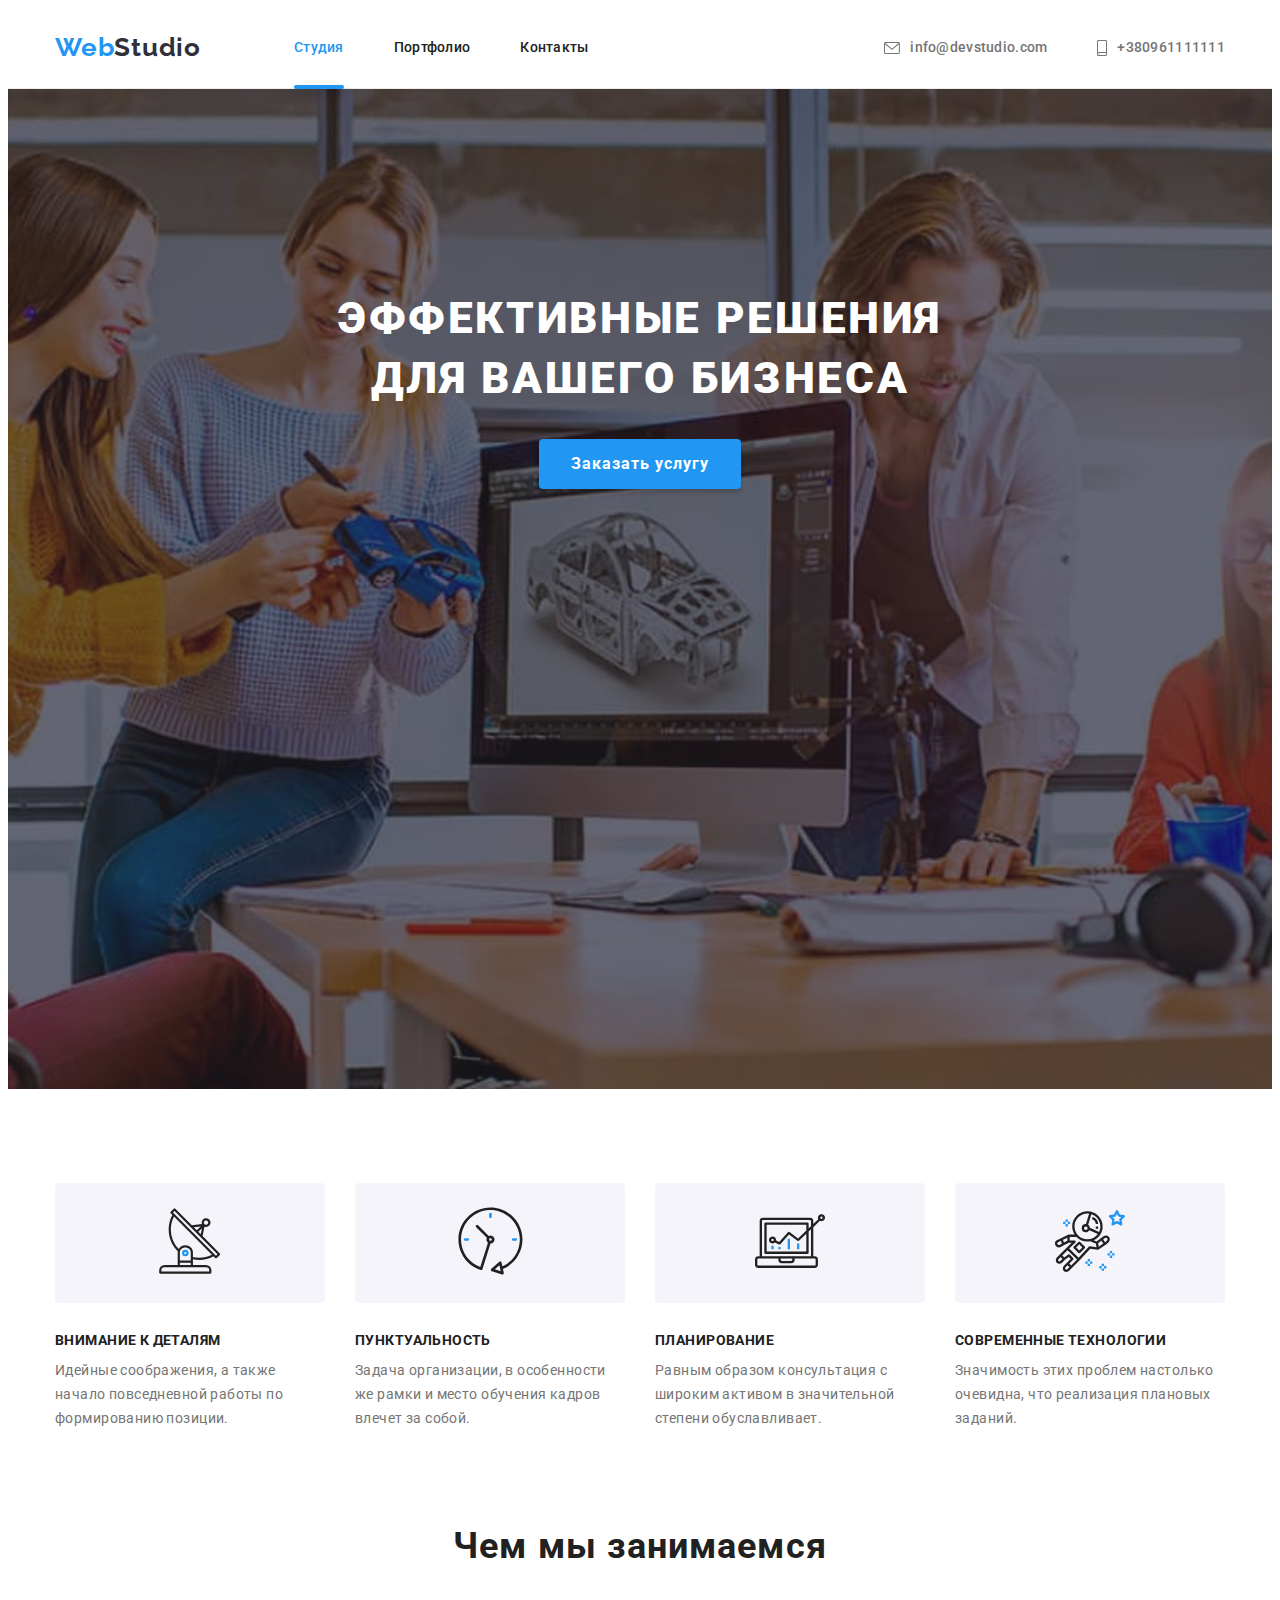
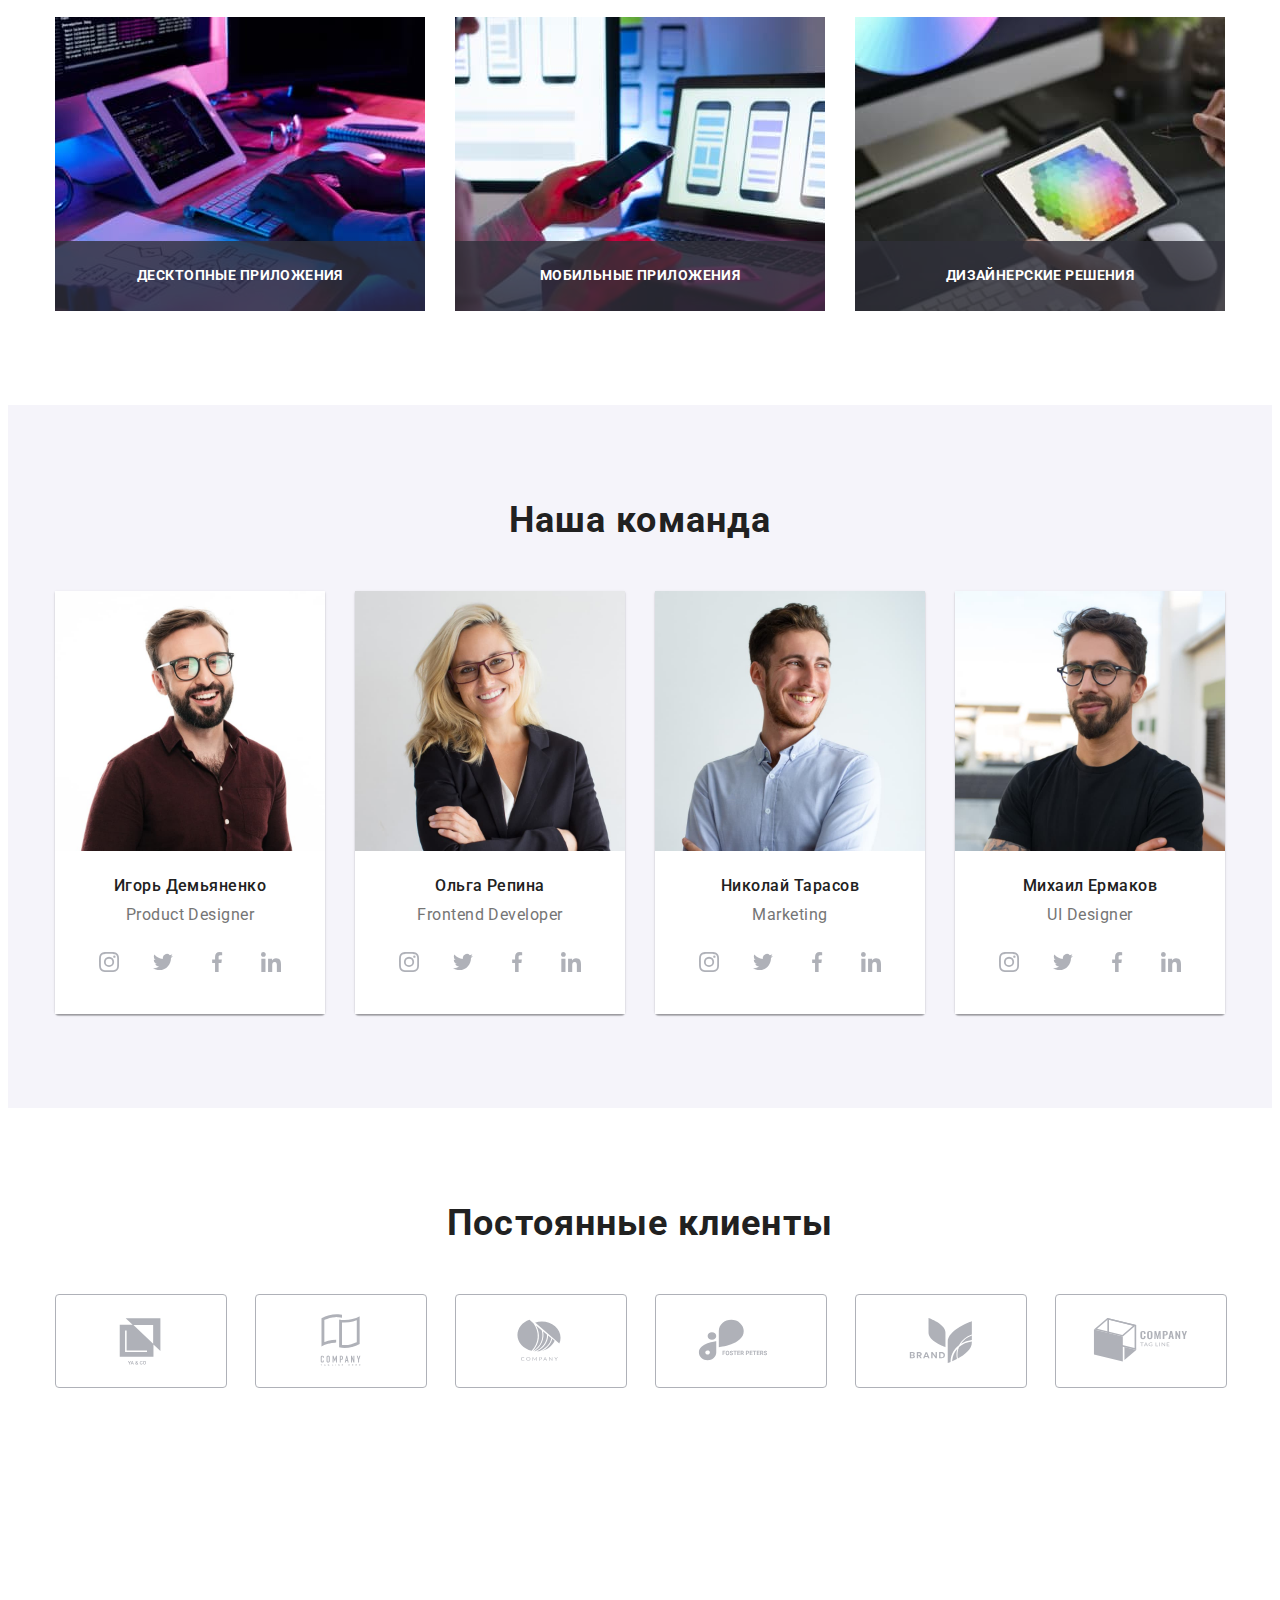
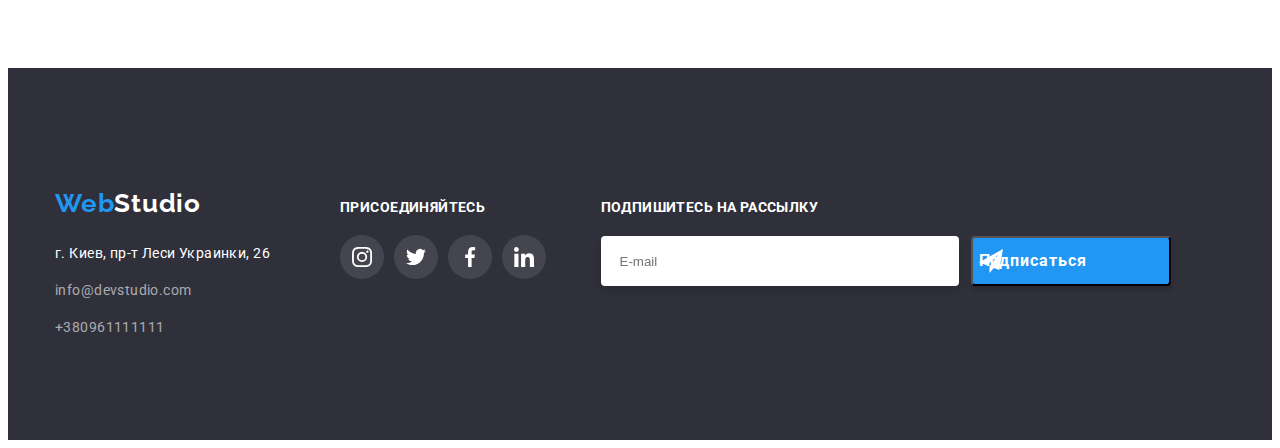
==== commit 81bb3a77: "update modal window" ====
--- a/index.html
+++ b/index.html
@@ -480,7 +480,7 @@
         </div>
       </div>
     </footer>
-    <div class="backdrop" data-modal>
+    <div class="backdrop is-hidden" data-modal>
       <div class="modal">
         <button type="button" class="modal-close-btn" data-modal-close>
           <svg class="join-svg-cross" width="11" height="11">
@@ -493,46 +493,49 @@
           </p>
           <label for="user-name" class="modal-field">Имя</label>
           <div class="modal-input-wrapper">
-          <input
-            class="modal-input"
-            type="text"
-            name="user-name"
-            id="user-name"
-            placeholder=" "
-            required
-          />
-          <svg class="user-icon-modal" width="18" height="18">
-            <use href="./images/icons.svg#icon-person-black"></use>
+            <input
+              class="modal-input"
+              type="text"
+              name="user-name"
+              id="user-name"
+              placeholder=" "
+              required
+            />
+            <svg class="user-icon-modal" width="18" height="18">
+              <use href="./images/icons.svg#icon-person-black"></use>
             </svg>
-            </div>
+          </div>
           <label for="tel" class="modal-field">Телефон</label>
           <div class="modal-input-wrapper">
-          <input
-            class="modal-input"
-            type="tel"
-            name="tel"
-            id="tel"
-            placeholder=" "
-            required
-            minlength="13"
-            maxlength="13"
-            pattern="[\+]\d{3}\s[\(]\d{2}[\)]\s\d{3}[\-]\d{2}[\-]\d{2}"
-          />
-          <svg class="user-icon-modal" width="18" height="18">
-            <use href="./images/icons.svg#icon-phone-black"></use>
+            <input
+              class="modal-input"
+              type="tel"
+              name="tel"
+              id="tel"
+              placeholder=" "
+              required
+              minlength="13"
+              maxlength="13"
+              pattern="[\+]\d{3}\s[\(]\d{2}[\)]\s\d{3}[\-]\d{2}[\-]\d{2}"
+            />
+            <svg class="user-icon-modal" width="18" height="18">
+              <use href="./images/icons.svg#icon-phone-black"></use>
+            </svg>
           </div>
           <label for="mail" class="modal-field">Почта</label>
           <div class="modal-input-wrapper">
-          <input
-            class="modal-input"
-            type="email"
-            name="mail"
-            id="mail"
-            placeholder=" "
-            required
-          /><svg class="user-icon-modal" width="18" height="18">
-            <use href="./images/icons.svg#icon-email-black"></use>
-           </div>
+            <input
+              class="modal-input"
+              type="email"
+              name="mail"
+              id="mail"
+              placeholder=" "
+              required
+            />
+            <svg class="user-icon-modal" width="18" height="18">
+              <use href="./images/icons.svg#icon-email-black"></use>
+            </svg>
+          </div>
           <label for="modal-text" class="modal-field">Комментарий</label>
           <textarea
             name="modal-text"
@@ -541,20 +544,26 @@
             placeholder="Введите текст"
           ></textarea>
           <div class="checkbox">
-              <input
+            <input
               class="modal-input checkbox-square visually-hidden"
               type="checkbox"
               name="agreement"
               volue="agreement"
               id="agreement"
             />
-            <label for="agreement" class="modal-field privacy">
-          <span>
-                <svg class="check-icon" width="11" height="8">
-                  <use href="./img/icons.svg#icon-Vector-13"></use>
-                </svg>
-          </span>
-          Соглашаюсь с рассылкой и принимаю<a class="agreement-act" href="" alt="" scr="">Условия договора</a></label>
+            <label for="agreement" class="modal-field privacy"
+              ><span class="icon-check">
+                <svg class="check-icon" width="16" height="15">
+                  <use href="../img/icons.svg#form-check"></use></svg
+              ></span>
+              Соглашаюсь с рассылкой и принимаю&ensp;<a
+                class="agreement-act"
+                href=""
+                alt=""
+                scr=""
+                >Условия договора</a
+              ></label
+            >
           </div>
           <button type="submit" class="modal-btn-submit">Отправить</button>
         </form>
--- a/css/styles.css
+++ b/css/styles.css
@@ -1057,11 +1057,13 @@
   box-shadow: 0px 4px 4px rgba(0, 0, 0, 0.15);
   border-radius: 4px;
   border-color: transparent;
-  margin: 0 auto;
+  margin-top: 30px;
+  margin-left: 124px;
 }
 .checkbox {
-  display: flex;
-  align-items: center;
+  display: block;
+  align-items: center;
+  margin-top: 20px;
 }
 .modal-input-wrapper {
   position: relative;
@@ -1080,27 +1082,24 @@
 .agreement-act {
   color: rgba(33, 150, 243, 1);
 }
-.privacy {
-  display: block;
-  padding-left: 77px;
-}
-.check-icon {
-  fill: transparent;
-}
+
 .privacy span {
   width: 20px;
   height: 20px;
   border: 1px solid rgba(34, 34, 34, 0.2);
   margin-right: 5px;
-  display: flex;
-  align-items: center;
-  justify-content: center;
-}
-.input-check:checked + .privacy span {
-  background-color: var(--accent-color);
+  left: 0;
+}
+
+/*.check-icon {
+  fill: transparent;
+}*/
+
+.checkbox-square:checked + .privacy span {
+  background-color: #2196f3;
   border: none;
 }
 
-.input-check:checked + .privacy .check-icon {
+.checkbox-square:checked + .privacy .check-icon {
   fill: #ffffff;
 }
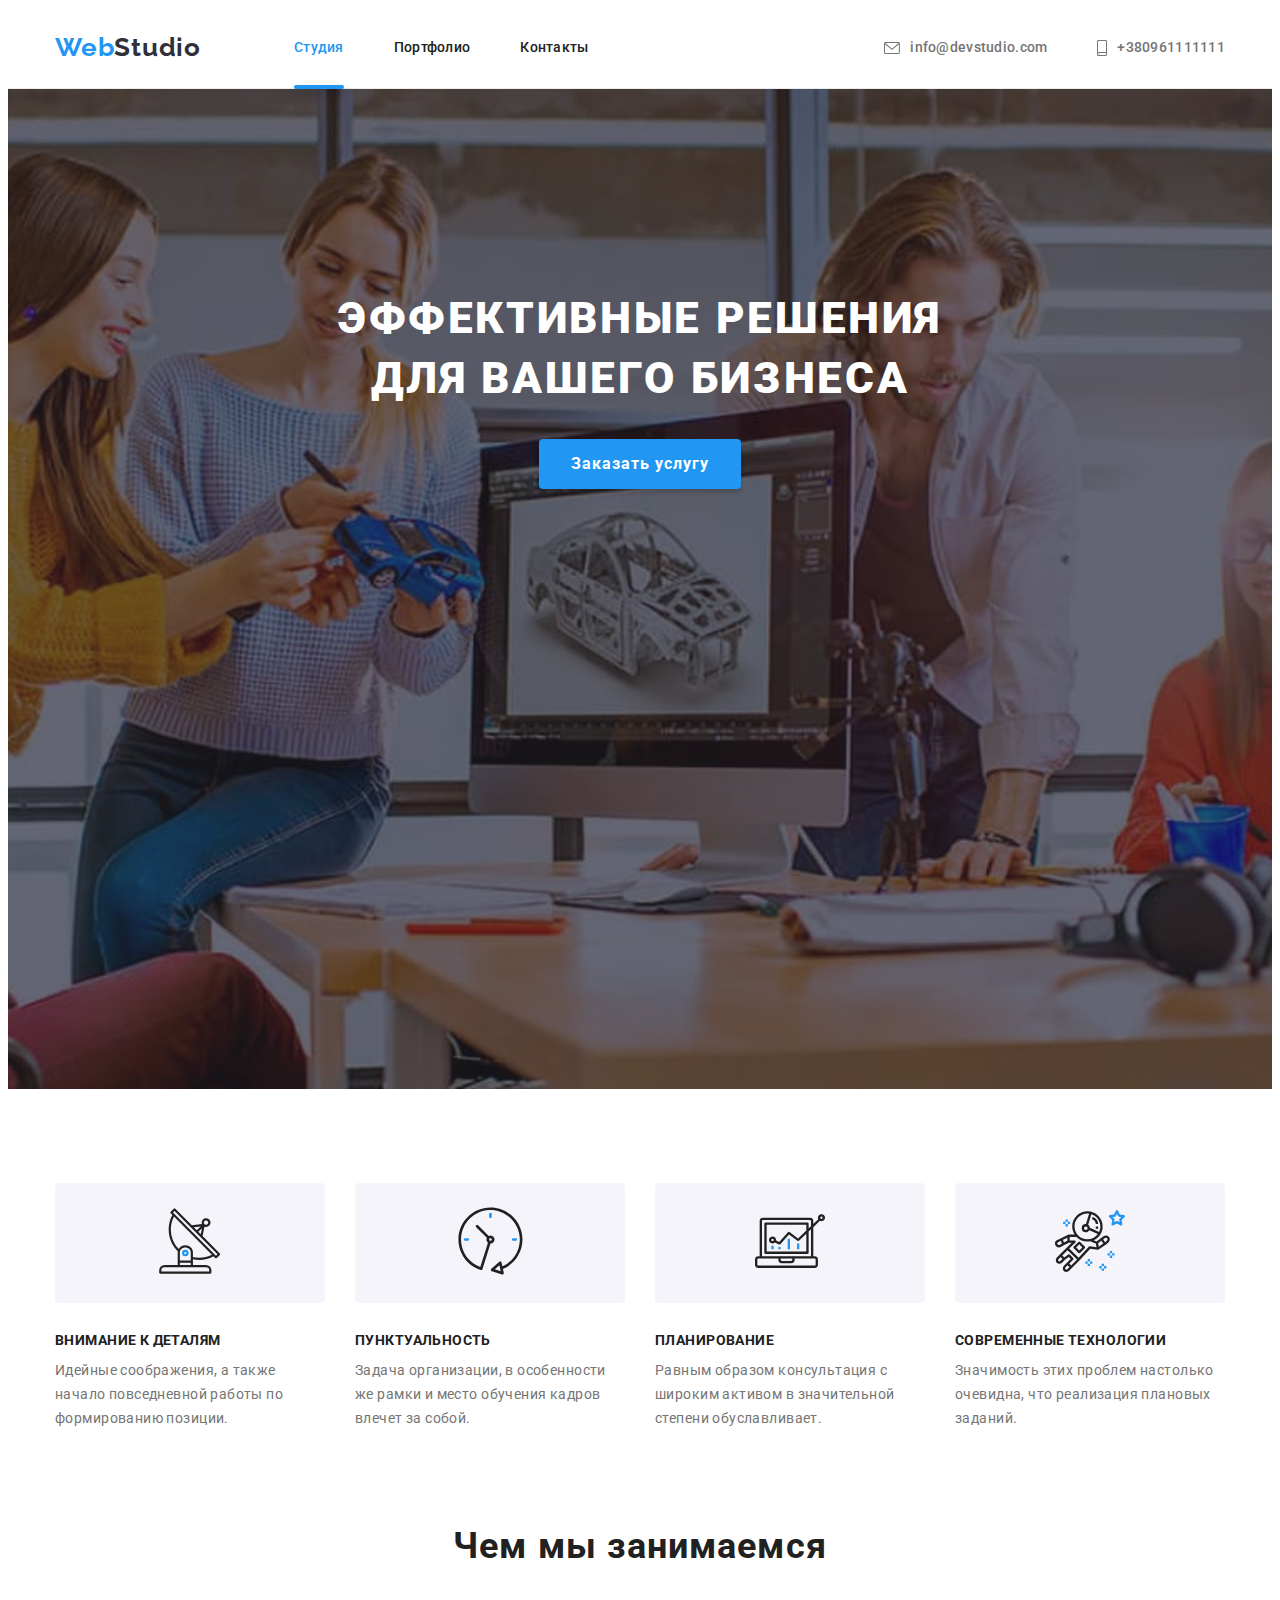
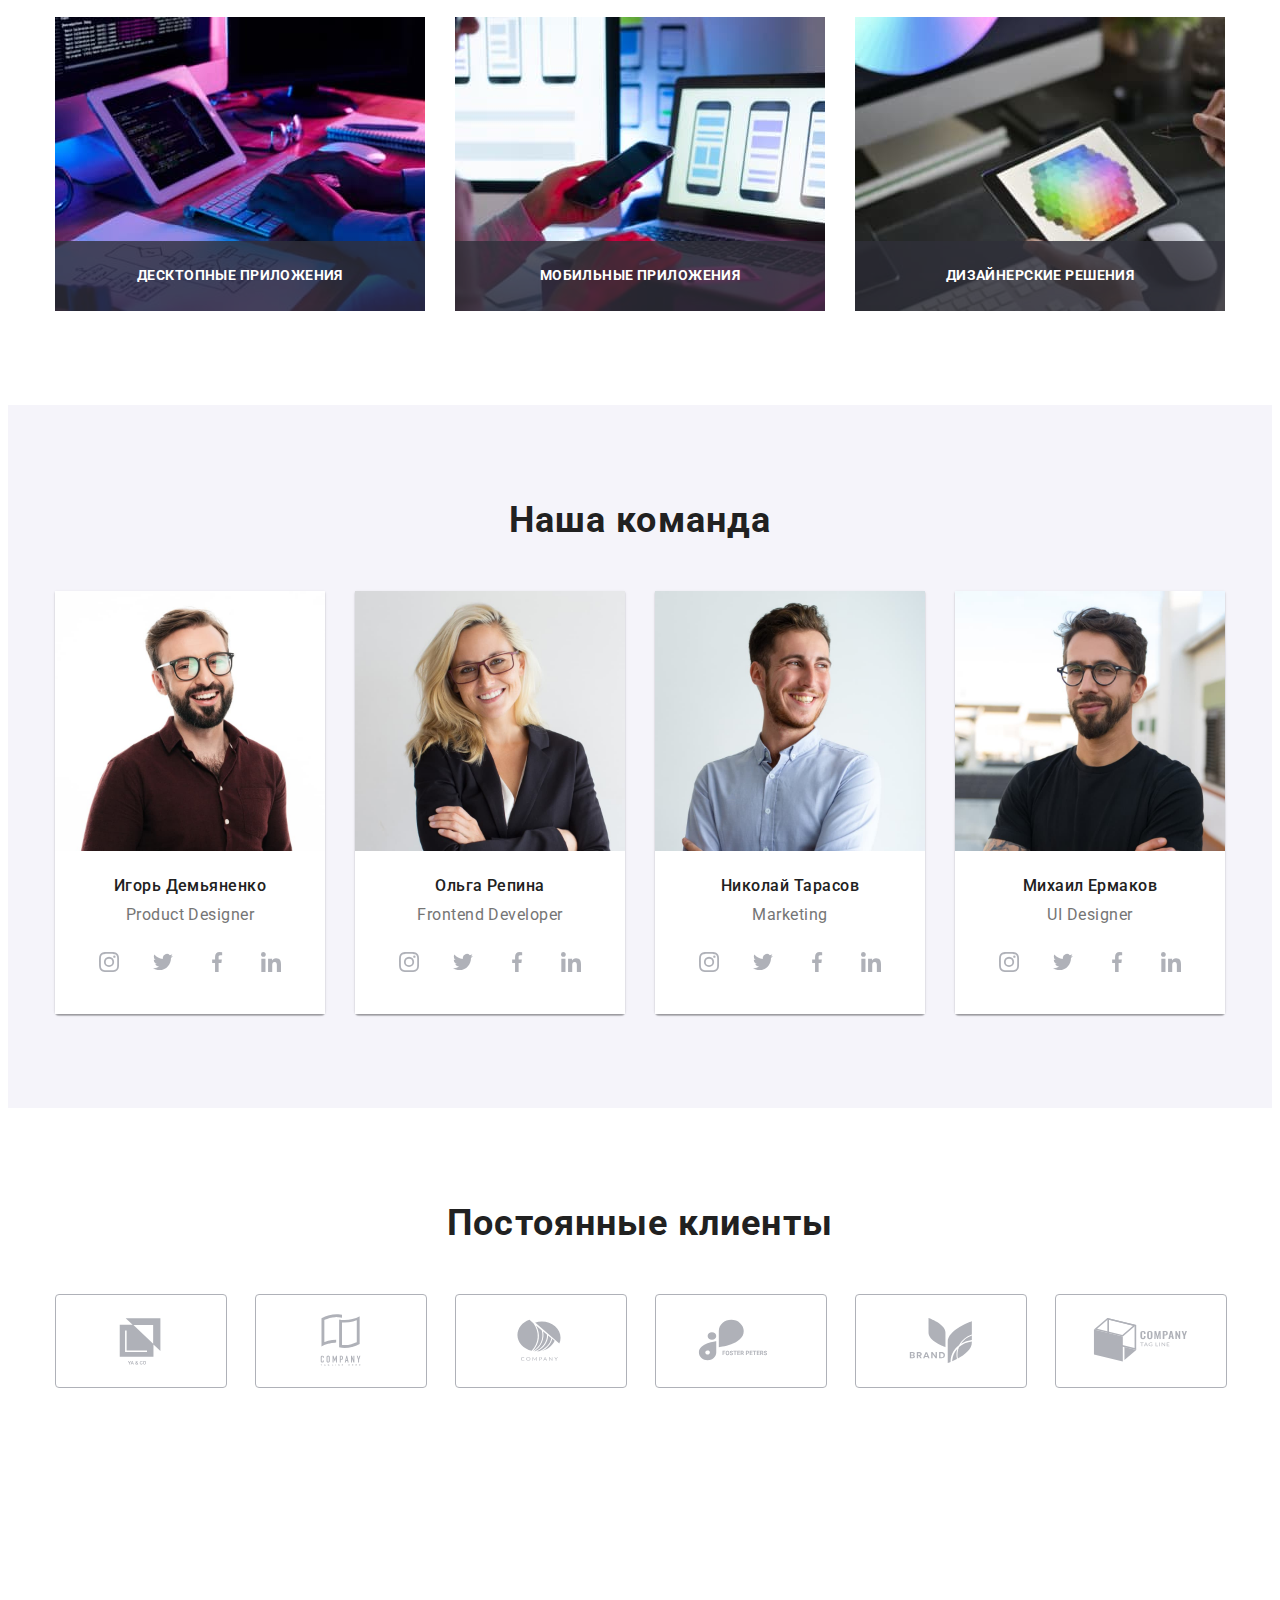
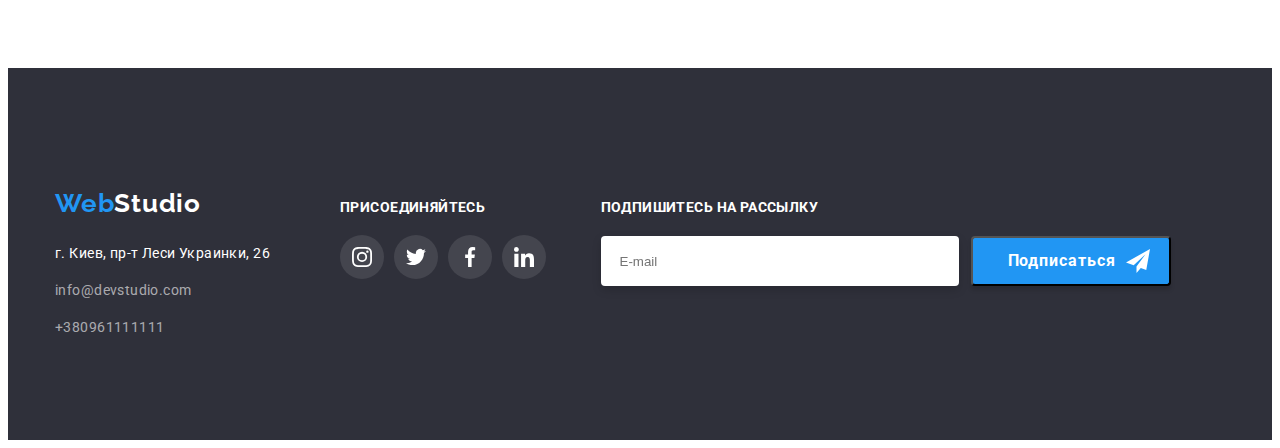
==== commit bd38aaa7: "add transitions on hover and focus" ====
--- a/index.html
+++ b/index.html
@@ -496,7 +496,7 @@
             <input
               class="modal-input"
               type="text"
-              name="user-name"
+              name="name"
               id="user-name"
               placeholder=" "
               required
@@ -510,7 +510,7 @@
             <input
               class="modal-input"
               type="tel"
-              name="tel"
+              name="phone"
               id="tel"
               placeholder=" "
               required
@@ -527,7 +527,7 @@
             <input
               class="modal-input"
               type="email"
-              name="mail"
+              name="email"
               id="mail"
               placeholder=" "
               required
@@ -554,7 +554,7 @@
             <label for="agreement" class="modal-field privacy"
               ><span class="icon-check">
                 <svg class="check-icon" width="16" height="15">
-                  <use href="../img/icons.svg#form-check"></use></svg
+                  <use href="./images/icons.svg#form-check"></use></svg
               ></span>
               Соглашаюсь с рассылкой и принимаю&ensp;<a
                 class="agreement-act"
--- a/css/styles.css
+++ b/css/styles.css
@@ -755,6 +755,7 @@
   border-radius: 4px;
   margin-left: 12px;
   align-items: center;
+  justify-content: space-betweeen;
 }
 .subscription-text {
   font-family: "Roboto", sans-serif;
@@ -768,15 +769,16 @@
   color: #ffffff;
   padding-top: 10px;
   padding-bottom: 10px;
+  padding-left: 29px;
 }
 .subscription-pic {
   fill: rgba(255, 255, 255, 1);
   width: 24px;
   height: 24px;
-  position: absolute;
-  display: flex;
-}
-.subscription-pic::before {
+  display: flex;
+  margin-left: 10px;
+}
+.subscription-pic::after {
   content: "";
   display: flex;
   position: absolute;
@@ -1007,6 +1009,9 @@
   background-color: transparent;
   margin-bottom: 28px;
   padding-left: 42px;
+  transition-property: border-color, outline-color;
+  transition-duration: 250ms;
+  transition-timing-function: cubic-bezier(0.4, 0, 0.2, 1);
 }
 .modal-input:hover,
 .modal-input:focus {
@@ -1025,6 +1030,9 @@
   border-radius: 4px;
   resize: none;
   display: block;
+  transition-property: border-color, outline-color;
+  transition-duration: 250ms;
+  transition-timing-function: cubic-bezier(0.4, 0, 0.2, 1);
 }
 .modal-text:hover,
 .modal-text:focus {
@@ -1043,6 +1051,11 @@
   padding-top: 12px;
   padding-left: 16px;
 }
+.modal-input:hover ~ .user-icon-modal,
+.modal-input:focus ~ .user-icon-modal {
+  fill: #2196f3;
+}
+
 .modal-btn-submit {
   font-family: "Roboto", sans-serif;
   font-weight: 700;
@@ -1053,12 +1066,20 @@
   text-align: center;
   letter-spacing: 0.06em;
   color: #ffffff;
-  background: #188ce8;
+  background: #2196f3;
   box-shadow: 0px 4px 4px rgba(0, 0, 0, 0.15);
   border-radius: 4px;
   border-color: transparent;
   margin-top: 30px;
   margin-left: 124px;
+  transition-property: background, box-shadow;
+  transition-duration: 250ms;
+  transition-timing-function: cubic-bezier(0.4, 0, 0.2, 1);
+}
+.modal-btn-submit:hover,
+.modal-btn-submit:focus {
+  background: #188ce8;
+  box-shadow: 0px 4px 4px rgba(0, 0, 0, 0.15);
 }
 .checkbox {
   display: block;
@@ -1074,6 +1095,9 @@
   fill: var(--header-color);
   top: 11px;
   left: 12px;
+  transition-property: fill;
+  transition-duration: 250ms;
+  transition-timing-function: cubic-bezier(0.4, 0, 0.2, 1);
 }
 .user-icon-modal:hover,
 .user-icon-modal:focus {
@@ -1084,16 +1108,15 @@
 }
 
 .privacy span {
-  width: 20px;
-  height: 20px;
   border: 1px solid rgba(34, 34, 34, 0.2);
   margin-right: 5px;
   left: 0;
 }
 
-/*.check-icon {
+.check-icon {
   fill: transparent;
-}*/
+  padding-top: 4px;
+}
 
 .checkbox-square:checked + .privacy span {
   background-color: #2196f3;
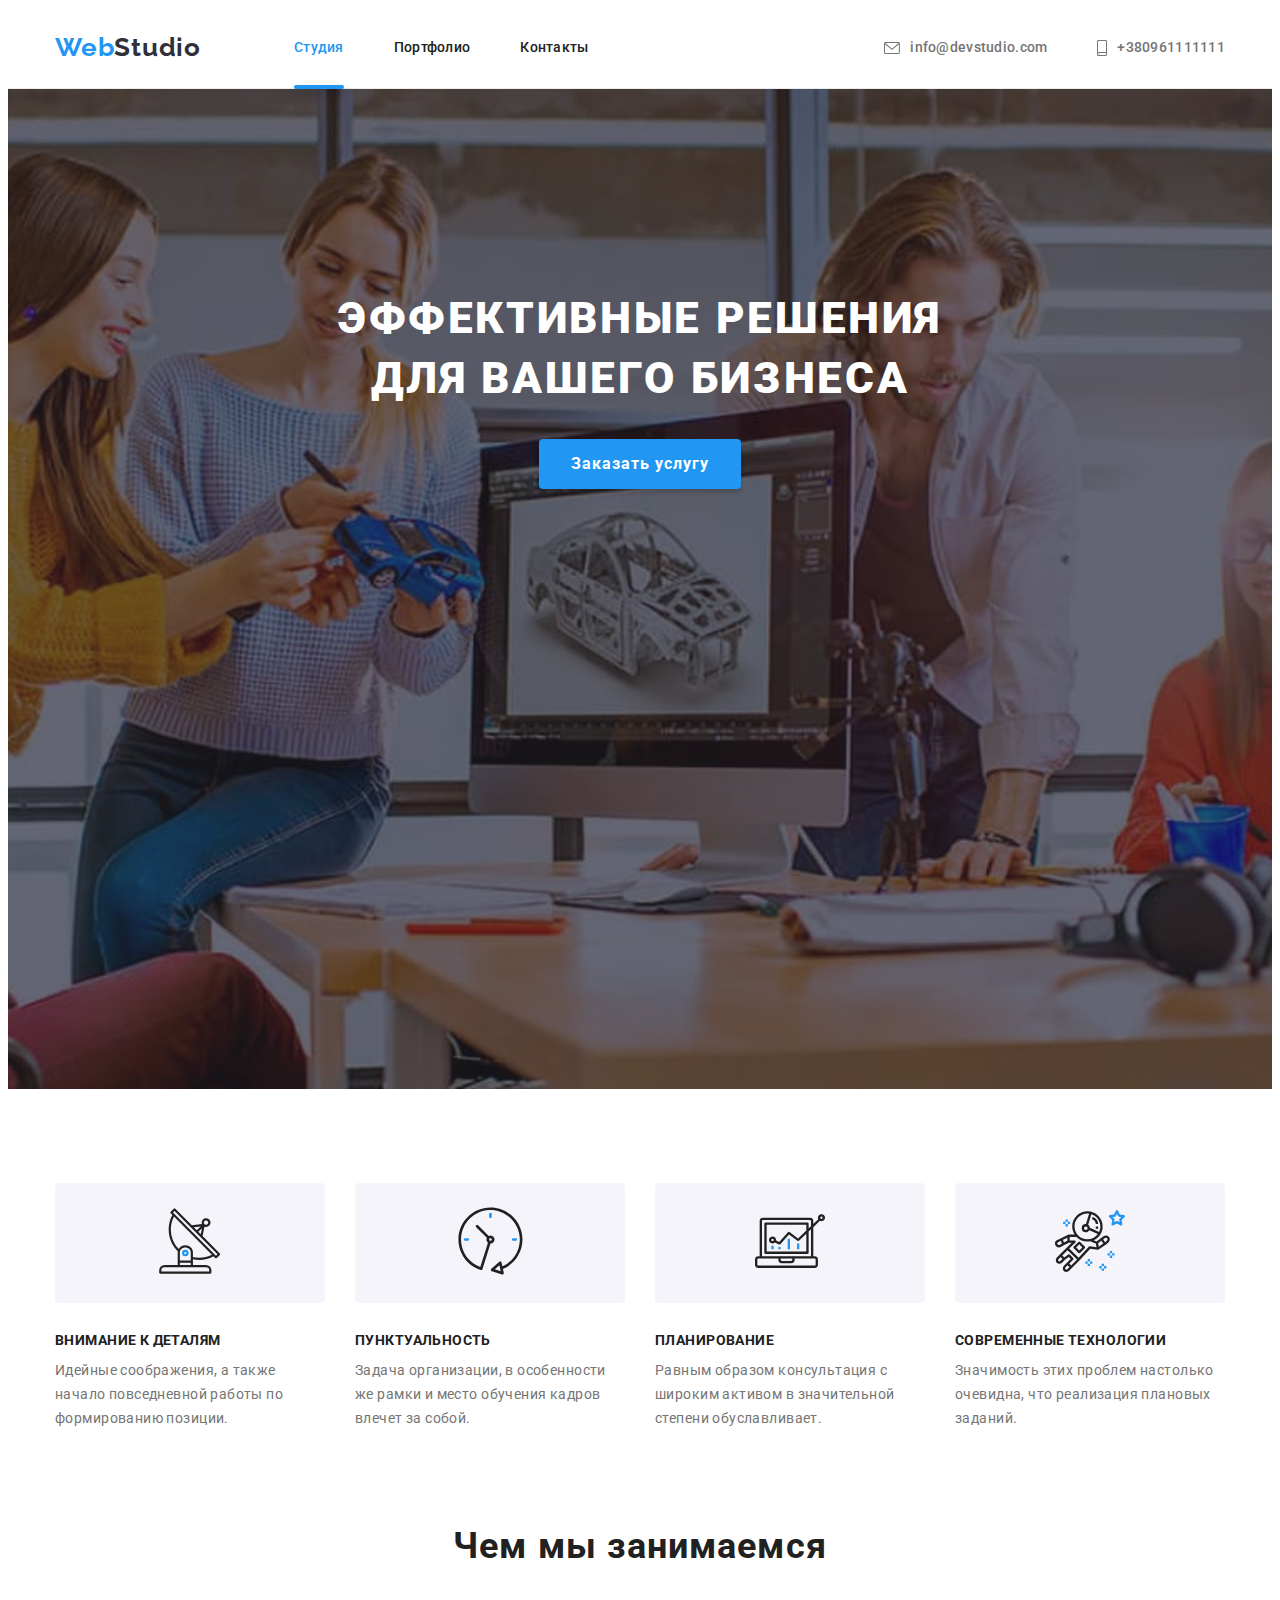
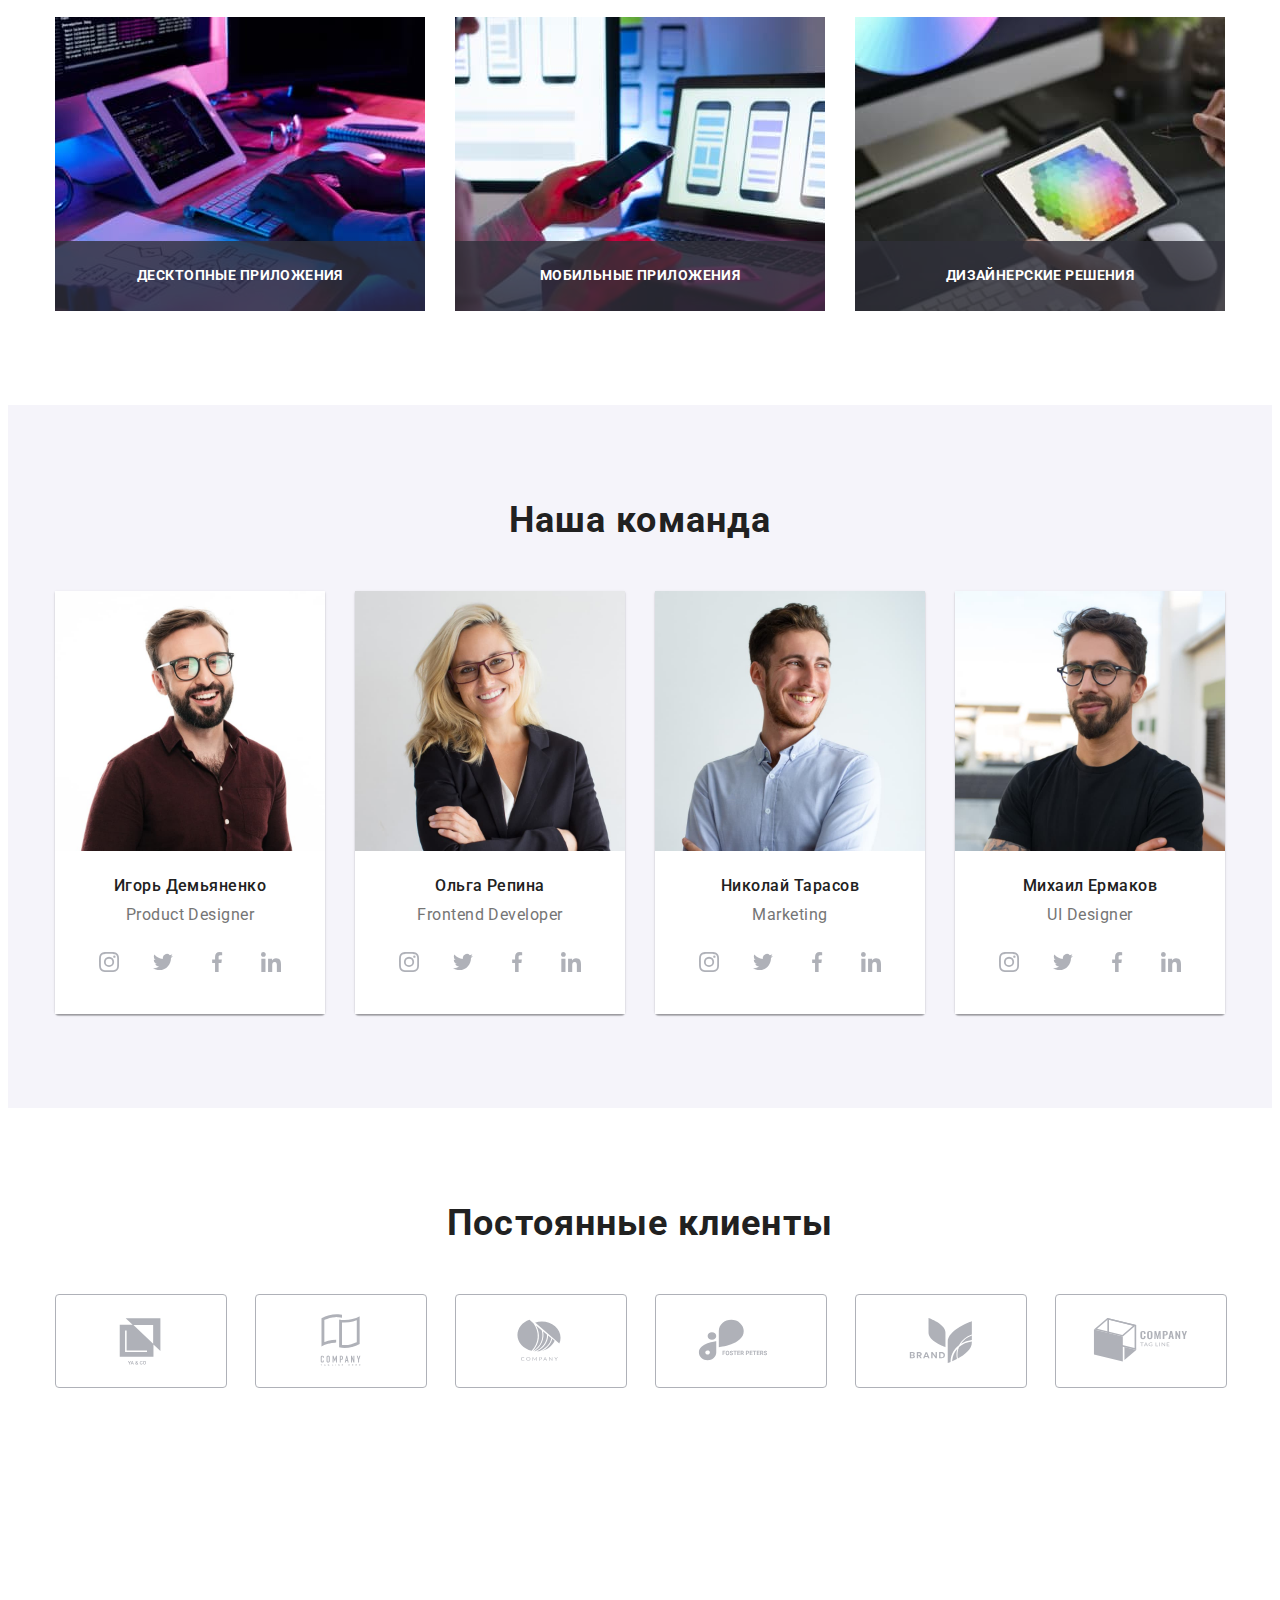
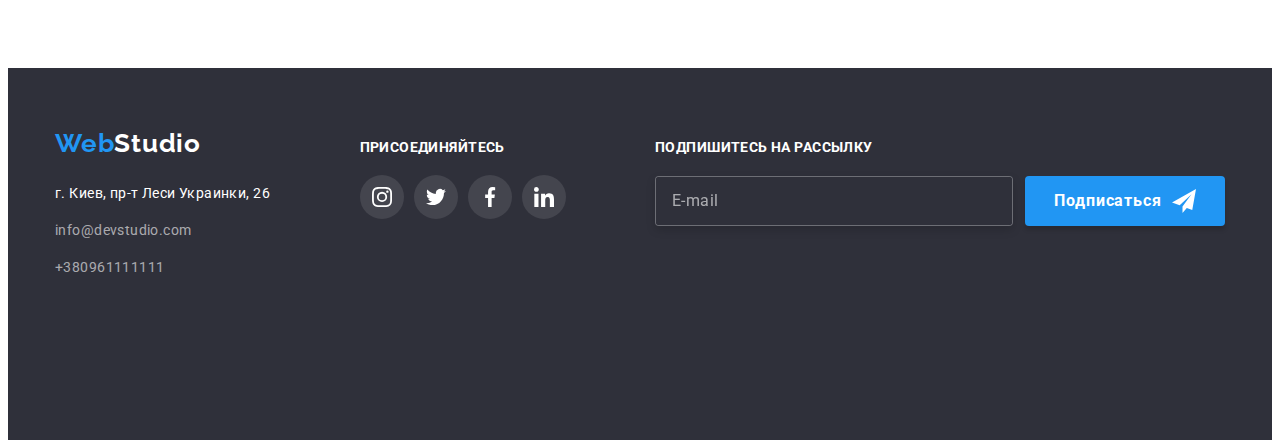
==== commit 1915e8ae: "update footer" ====
--- a/index.html
+++ b/index.html
@@ -459,23 +459,24 @@
             </ul>
           </div>
           <div class="subscription">
-            <lable for="footer-email" class="subscription-head"
-              >Подпишитесь на рассылку</lable
+            <strong for="footer-email" class="subscription-head"
+              >Подпишитесь на рассылку</strong
             >
-            <div class="subscription-field">
+            <form class="subscription-field">
               <input
                 class="subscription-email"
+                name="subscription"
                 type="email"
                 placeholder="E-mail"
                 id="footer-email"
               />
               <button type="submit" class="subscription-btn">
-                <p class="subscription-text">Подписаться</p>
+                Подписаться
                 <svg class="subscription-pic" width="24" height="24">
                   <use href="./images/icons.svg#icon-icon-send"></use>
                 </svg>
               </button>
-            </div>
+            </form>
           </div>
         </div>
       </div>
@@ -548,7 +549,6 @@
               class="modal-input checkbox-square visually-hidden"
               type="checkbox"
               name="agreement"
-              volue="agreement"
               id="agreement"
             />
             <label for="agreement" class="modal-field privacy"
--- a/css/styles.css
+++ b/css/styles.css
@@ -575,11 +575,10 @@
   flex-wrap: wrap;
   align-items: baseline;
   justify-content: flex-start;
-  margin: 0 auto;
 }
 
 .footer-join {
-  margin-left: 70px;
+  margin-left: auto;
 }
 .adress-logo {
   font-family: "Raleway", sans-serif;
@@ -590,7 +589,6 @@
   letter-spacing: 0.03em;
   display: block;
   margin-bottom: 20px;
-  width: 145px;
   transition-property: text-decoration-color, border;
   transition-duration: 250ms;
   transition-timing-function: cubic-bezier(0.4, 0, 0.2, 1);
@@ -681,9 +679,6 @@
   color: #ffffff;
   display: block;
   margin-bottom: 20px;
-}
-.join-list {
-  display: flex;
 }
 .join-item {
   width: 44px;
@@ -716,7 +711,7 @@
   fill: #ffffff;
 }
 .subscription {
-  margin: 0 auto;
+  margin-left: auto;
 }
 .subscription-head {
   font-family: "Roboto", sans-serif;
@@ -727,7 +722,6 @@
   text-transform: uppercase;
   color: #ffffff;
   display: block;
-  padding-top: 72px;
   margin-bottom: 20px;
 }
 .subscription-email {
@@ -738,38 +732,57 @@
   filter: drop-shadow(0px 4px 4px rgba(0, 0, 0, 0.15));
   border-radius: 4px;
   display: flex;
+  outline: none;
+  cursor: pointer;
+  padding: 0;
+  background: #2f303a;
+  transition-property: border-color;
+  transition-duration: 250ms;
+  transition-timing-function: cubic-bezier(0.4, 0, 0.2, 1);
+}
+.subscription-email:hover,
+.subscription-email:focus {
+  border-color: #2196f3;
 }
 .subscription-email::placeholder {
   padding-left: 16px;
   padding-top: 15px;
+  font-family: "Roboto";
+  font-size: 16px;
+  line-height: 1.25;
+  display: flex;
+  align-items: center;
+  letter-spacing: 0.03em;
+  color: rgba(255, 255, 255, 0.6);
+  background: #2f303a;
+  width: 100%;
+  height: 100%;
 }
 .subscription-btn {
+  letter-spacing: 0.06em;
+  color: #ffffff;
+  font-family: "Roboto", sans-serif;
+  font-weight: 700;
+  font-size: 16px;
+  line-height: 1.88;
   width: 200px;
   height: 50px;
-  color: #2196f3;
   box-shadow: 0px 4px 4px rgba(0, 0, 0, 0.15);
   border-radius: 4px;
   display: flex;
   position: relative;
   background: #2196f3;
-  border-radius: 4px;
+  border: none;
   margin-left: 12px;
   align-items: center;
-  justify-content: space-betweeen;
-}
-.subscription-text {
-  font-family: "Roboto", sans-serif;
-  font-weight: 700;
-  font-size: 16px;
-  line-height: 1.88;
-  display: flex;
-  align-items: center;
-  text-align: center;
-  letter-spacing: 0.06em;
-  color: #ffffff;
-  padding-top: 10px;
-  padding-bottom: 10px;
-  padding-left: 29px;
+  justify-content: center;
+  transition-property: background;
+  transition-duration: 250ms;
+  transition-timing-function: cubic-bezier(0.4, 0, 0.2, 1);
+}
+.subscription-btn:hover,
+.subscription-btn:focus {
+  background: #188ce8;
 }
 .subscription-pic {
   fill: rgba(255, 255, 255, 1);
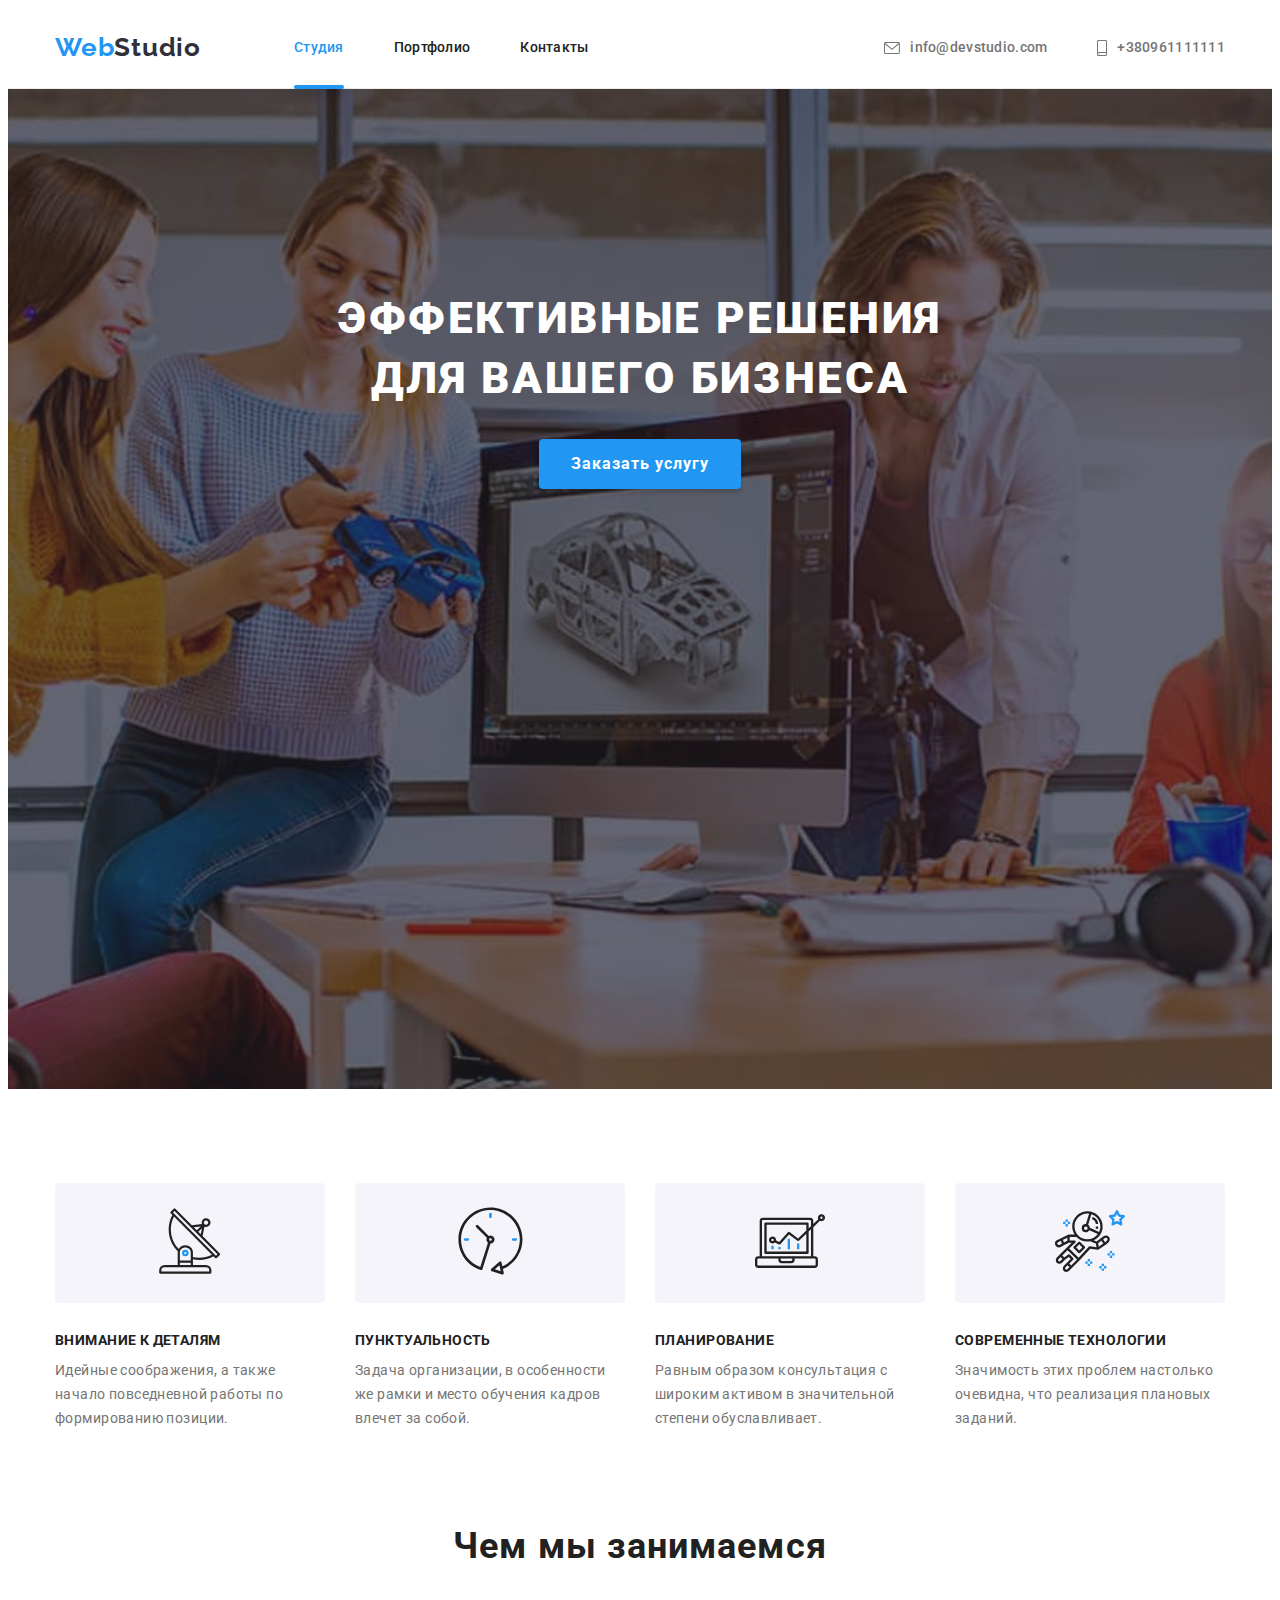
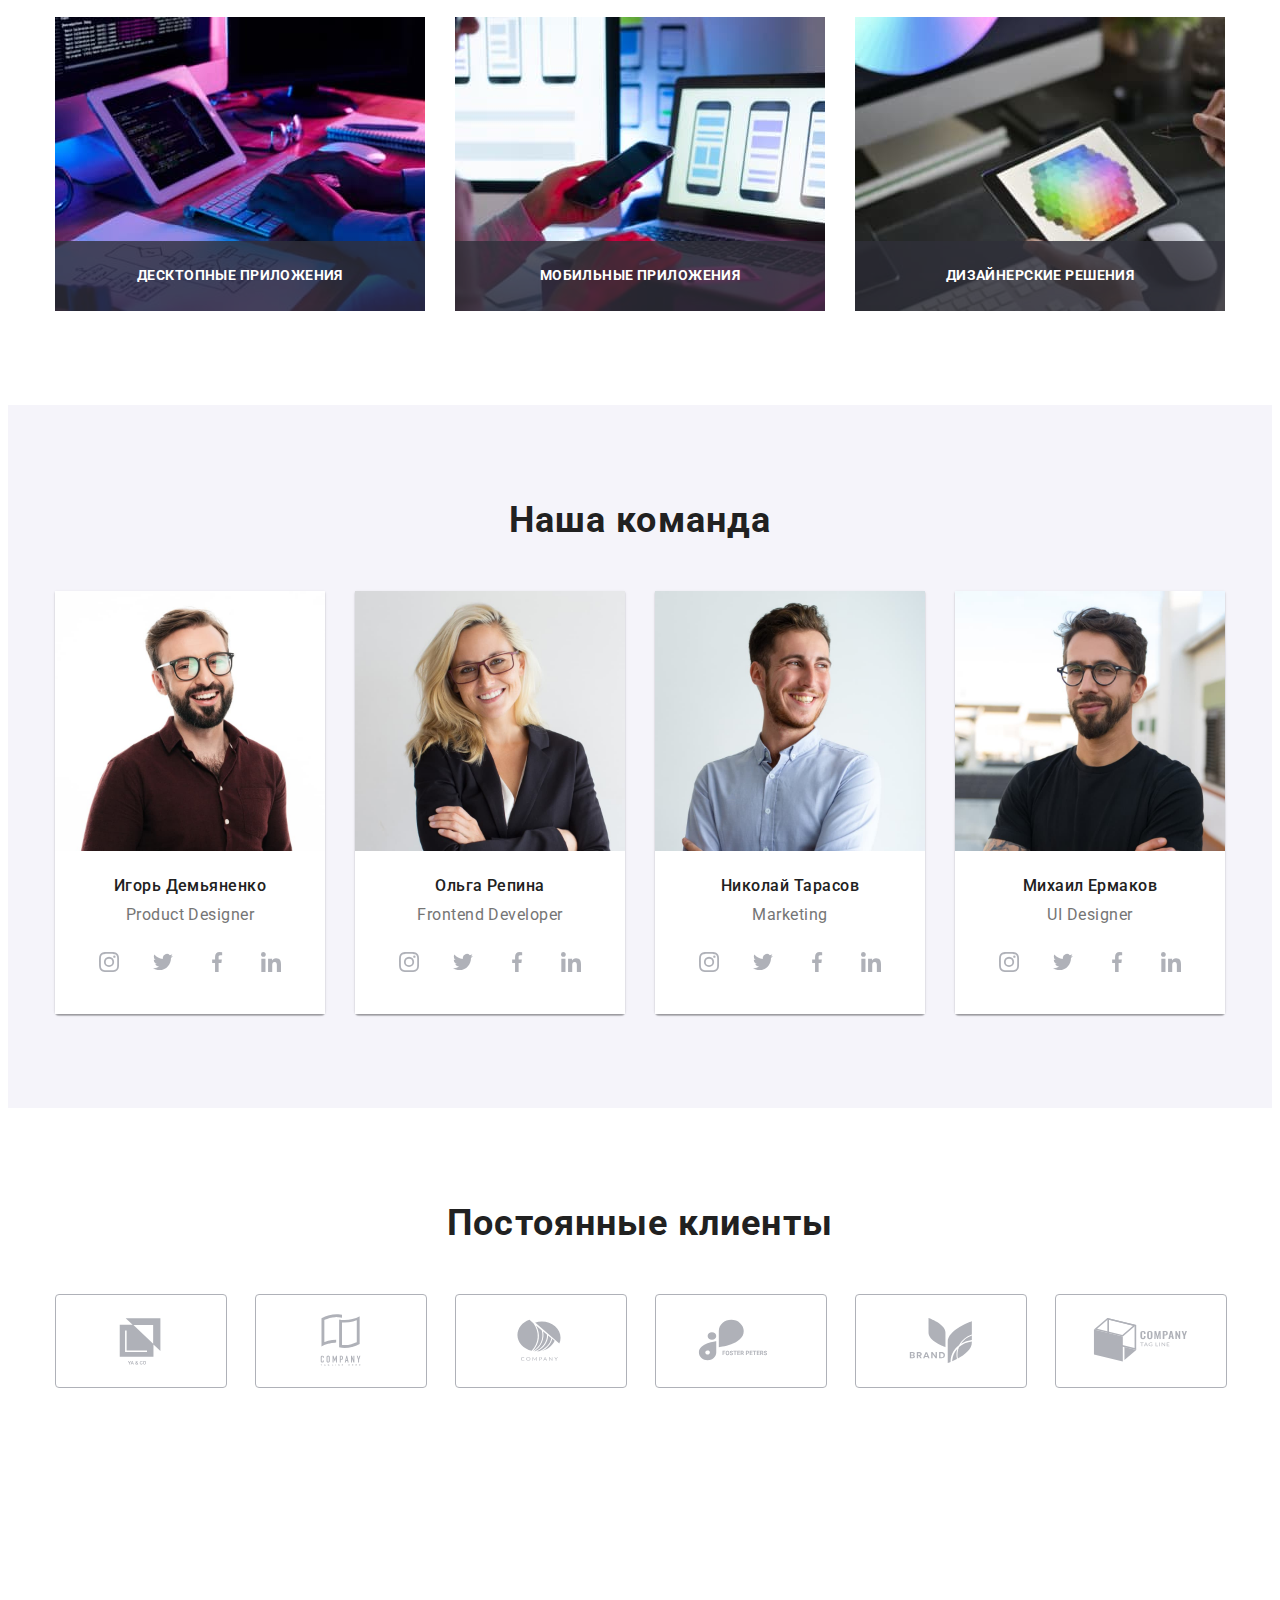
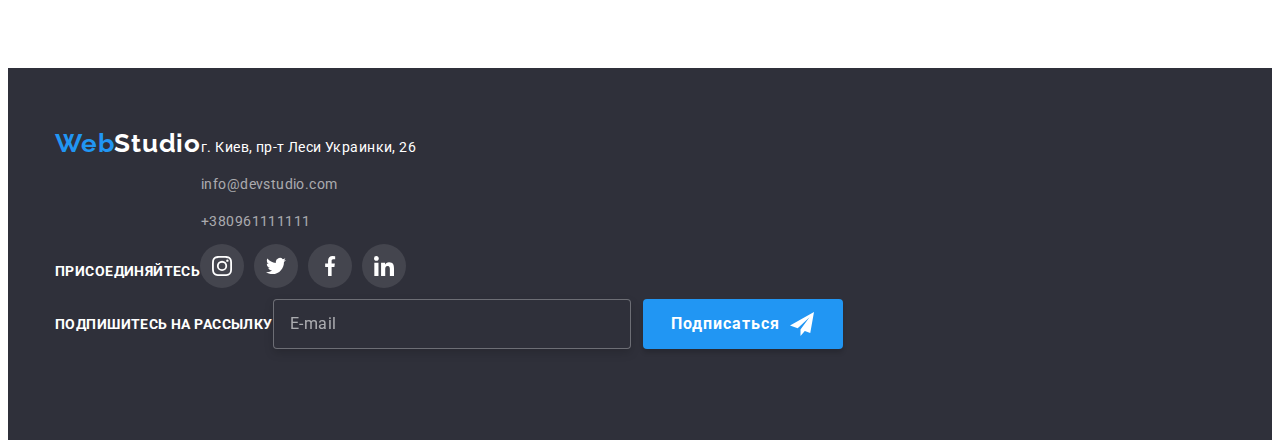
==== commit 3ff36762: "update css" ====
--- a/index.html
+++ b/index.html
@@ -404,80 +404,78 @@
 
     <footer class="adress">
       <div class="container">
-        <div class="footer-container">
-          <div class="footer-adress all-footer">
-            <a href="" class="adress-logo link" lang="en"
-              >Web<span class="adress-logo-decor">Studio</span></a
-            >
-            <address>
-              <ul class="adress-list link">
-                <li class="adress-details">
-                  <a href="" class="adress-street link"
-                    >г. Киев, пр-т Леси Украинки, 26</a
-                  >
-                </li>
-                <li class="adress-details">
-                  <a href="" class="adress-mail link">info@devstudio.com</a>
-                </li>
-                <li class="adress-details">
-                  <a href="" class="adress-phone link">+380961111111</a>
-                </li>
-              </ul>
-            </address>
-          </div>
-          <div class="footer-join all-footer">
-            <strong class="join-text">присоединяйтесь</strong>
-            <ul class="join-list link">
-              <li class="join-item">
-                <a href="" class="join-link">
-                  <svg class="join-svg" width="20" height="20">
-                    <use href="./images/icons.svg#icon-instagram"></use>
-                  </svg>
-                </a>
+        <div class="footer-adress all-footer">
+          <a href="" class="adress-logo link" lang="en"
+            >Web<span class="adress-logo-decor">Studio</span></a
+          >
+          <address>
+            <ul class="adress-list link">
+              <li class="adress-details">
+                <a href="" class="adress-street link"
+                  >г. Киев, пр-т Леси Украинки, 26</a
+                >
               </li>
-              <li class="join-item">
-                <a href="" class="join-link">
-                  <svg class="join-svg" width="20" height="20">
-                    <use href="./images/icons.svg#icon-twitter"></use>
-                  </svg>
-                </a>
+              <li class="adress-details">
+                <a href="" class="adress-mail link">info@devstudio.com</a>
               </li>
-              <li class="join-item">
-                <a href="" class="join-link">
-                  <svg class="join-svg" width="20" height="20">
-                    <use href="./images/icons.svg#icon-facebook"></use>
-                  </svg>
-                </a>
-              </li>
-              <li class="join-item">
-                <a href="" class="join-link">
-                  <svg class="join-svg" width="20" height="20">
-                    <use href="./images/icons.svg#icon-linkedin"></use>
-                  </svg>
-                </a>
+              <li class="adress-details">
+                <a href="" class="adress-phone link">+380961111111</a>
               </li>
             </ul>
-          </div>
-          <div class="subscription">
-            <strong for="footer-email" class="subscription-head"
-              >Подпишитесь на рассылку</strong
-            >
-            <form class="subscription-field">
-              <input
-                class="subscription-email"
-                name="subscription"
-                type="email"
-                placeholder="E-mail"
-                id="footer-email"
-              />
-              <button type="submit" class="subscription-btn">
-                Подписаться
-                <svg class="subscription-pic" width="24" height="24">
-                  <use href="./images/icons.svg#icon-icon-send"></use>
-                </svg>
-              </button>
-            </form>
-          </div>
+          </address>
+        </div>
+        <div class="footer-join all-footer">
+          <strong class="join-text">присоединяйтесь</strong>
+          <ul class="join-list link">
+            <li class="join-item">
+              <a href="" class="join-link">
+                <svg class="join-svg" width="20" height="20">
+                  <use href="./images/icons.svg#icon-instagram"></use>
+                </svg>
+              </a>
+            </li>
+            <li class="join-item">
+              <a href="" class="join-link">
+                <svg class="join-svg" width="20" height="20">
+                  <use href="./images/icons.svg#icon-twitter"></use>
+                </svg>
+              </a>
+            </li>
+            <li class="join-item">
+              <a href="" class="join-link">
+                <svg class="join-svg" width="20" height="20">
+                  <use href="./images/icons.svg#icon-facebook"></use>
+                </svg>
+              </a>
+            </li>
+            <li class="join-item">
+              <a href="" class="join-link">
+                <svg class="join-svg" width="20" height="20">
+                  <use href="./images/icons.svg#icon-linkedin"></use>
+                </svg>
+              </a>
+            </li>
+          </ul>
+        </div>
+        <div class="subscription">
+          <strong for="footer-email" class="subscription-head"
+            >Подпишитесь на рассылку</strong
+          >
+          <form class="subscription-field">
+            <input
+              class="subscription-email"
+              name="subscription"
+              type="email"
+              placeholder="E-mail"
+              id="footer-email"
+            />
+            <button type="submit" class="subscription-btn">
+              Подписаться
+              <svg class="subscription-pic" width="24" height="24">
+                <use href="./images/icons.svg#icon-icon-send"></use>
+              </svg>
+            </button>
+          </form>
         </div>
       </div>
     </footer>
--- a/css/styles.css
+++ b/css/styles.css
@@ -570,7 +570,9 @@
   outline: 1px solid transparent;
   width: 100%;
 }
-.footer-container {
+.container > .footer-join,
+.container > .footer-adress,
+.container > .subscription {
   display: flex;
   flex-wrap: wrap;
   align-items: baseline;
@@ -734,7 +736,10 @@
   display: flex;
   outline: none;
   cursor: pointer;
-  padding: 0;
+  padding-top: 15px;
+  padding-bottom: 15px;
+  padding-left: 16px;
+  color: var(--main-bgd-color);
   background: #2f303a;
   transition-property: border-color;
   transition-duration: 250ms;
@@ -745,8 +750,6 @@
   border-color: #2196f3;
 }
 .subscription-email::placeholder {
-  padding-left: 16px;
-  padding-top: 15px;
   font-family: "Roboto";
   font-size: 16px;
   line-height: 1.25;
@@ -771,6 +774,7 @@
   border-radius: 4px;
   display: flex;
   position: relative;
+  cursor: pointer;
   background: #2196f3;
   border: none;
   margin-left: 12px;
@@ -974,9 +978,18 @@
   justify-content: center;
   align-items: center;
   position: absolute;
+  cursor: pointer;
   right: 8px;
   top: 8px;
   background-color: transparent;
+  transition-property: fill, border-color;
+  transition-duration: 250ms;
+  transition-timing-function: cubic-bezier(0.4, 0, 0.2, 1);
+}
+.modal-close-btn:hover,
+.modal-close-btn:focus {
+  fill: #2196f3;
+  border-color: #2196f3;
 }
 .is-hidden {
   opacity: 0;
@@ -989,9 +1002,6 @@
 .join-svg-cross {
   color: rgba(0, 0, 0, 1);
 }
-.modal-field-form {
-  padding: 40px;
-}
 .modal-field-head {
   font-family: "Roboto", sans-serif;
   font-weight: 700;
@@ -1002,12 +1012,11 @@
   color: #212121;
 
   display: block;
-  margin-bottom: 30px;
+  margin-bottom: 12px;
 }
 .modal-field {
   display: block;
   width: 100%;
-  margin-bottom: 4px;
   font-family: "Roboto", sans-serif;
   font-size: 12px;
   line-height: 1.17;
@@ -1020,37 +1029,50 @@
   border-radius: 4px;
   height: 40px;
   background-color: transparent;
-  margin-bottom: 28px;
   padding-left: 42px;
-  transition-property: border-color, outline-color;
+  outline-color: transparent;
+  transition-property: border-color;
   transition-duration: 250ms;
   transition-timing-function: cubic-bezier(0.4, 0, 0.2, 1);
 }
 .modal-input:hover,
 .modal-input:focus {
   border-color: #2196f3;
-  outline-color: #2196f3;
-}
-.checkbox-square {
+}
+/*.checkbox-square {
   width: 16px;
   height: 15px;
   margin-top: 25px;
+}*/
+.icon-check {
+  width: 16px;
+  height: 15px;
+  margin-top: 25px;
+  transition-property: border-color;
+  transition-duration: 250ms;
+  transition-timing-function: cubic-bezier(0.4, 0, 0.2, 1);
+}
+.icon-check:hover,
+.icon-check:focus {
+  border-color: #2196f3;
 }
 .modal-text {
-  width: 100%;
-  height: 96px;
+  width: 448px;
+  height: 120px;
   border: 1px solid rgba(33, 33, 33, 0.2);
   border-radius: 4px;
   resize: none;
   display: block;
-  transition-property: border-color, outline-color;
+  margin-bottom: 20px;
+  padding: 12px 16px;
+  outline-color: transparent;
+  transition-property: border-color;
   transition-duration: 250ms;
   transition-timing-function: cubic-bezier(0.4, 0, 0.2, 1);
 }
 .modal-text:hover,
 .modal-text:focus {
   border-color: #2196f3;
-  outline-color: #2196f3;
 }
 .modal-placeholder::placeholder,
 .modal-text::placeholder {
@@ -1060,24 +1082,24 @@
   letter-spacing: 0.01em;
   color: rgba(117, 117, 117, 0.5);
 }
-.modal-text::placeholder {
-  padding-top: 12px;
-  padding-left: 16px;
-}
 .modal-input:hover ~ .user-icon-modal,
 .modal-input:focus ~ .user-icon-modal {
   fill: #2196f3;
 }
 
 .modal-btn-submit {
+  width: 200px;
+  height: 50px;
   font-family: "Roboto", sans-serif;
   font-weight: 700;
   font-size: 16px;
   line-height: 1.88;
   display: flex;
   align-items: center;
-  text-align: center;
+  justify-content: center;
   letter-spacing: 0.06em;
+  padding: 10px 56px 10px 55px;
+  cursor: pointer;
   color: #ffffff;
   background: #2196f3;
   box-shadow: 0px 4px 4px rgba(0, 0, 0, 0.15);
@@ -1085,6 +1107,7 @@
   border-color: transparent;
   margin-top: 30px;
   margin-left: 124px;
+
   transition-property: background, box-shadow;
   transition-duration: 250ms;
   transition-timing-function: cubic-bezier(0.4, 0, 0.2, 1);
@@ -1097,10 +1120,10 @@
 .checkbox {
   display: block;
   align-items: center;
-  margin-top: 20px;
 }
 .modal-input-wrapper {
   position: relative;
+  margin-bottom: 10px;
 }
 .user-icon-modal {
   position: absolute;
@@ -1119,7 +1142,13 @@
 .agreement-act {
   color: rgba(33, 150, 243, 1);
 }
-
+.privacy {
+  font-family: "Roboto", sans-serif;
+  font-size: 14px;
+  line-height: 1.71;
+  letter-spacing: 0.03em;
+  color: #757575;
+}
 .privacy span {
   border: 1px solid rgba(34, 34, 34, 0.2);
   margin-right: 5px;
@@ -1129,6 +1158,7 @@
 .check-icon {
   fill: transparent;
   padding-top: 4px;
+  cursor: pointer;
 }
 
 .checkbox-square:checked + .privacy span {
@@ -1139,3 +1169,10 @@
 .checkbox-square:checked + .privacy .check-icon {
   fill: #ffffff;
 }
+.icon-check:checked + .privacy span {
+  background-color: #2196f3;
+  border: none;
+}
+.icon-check:checked + .privacy .check-icon {
+  fill: #ffffff;
+}
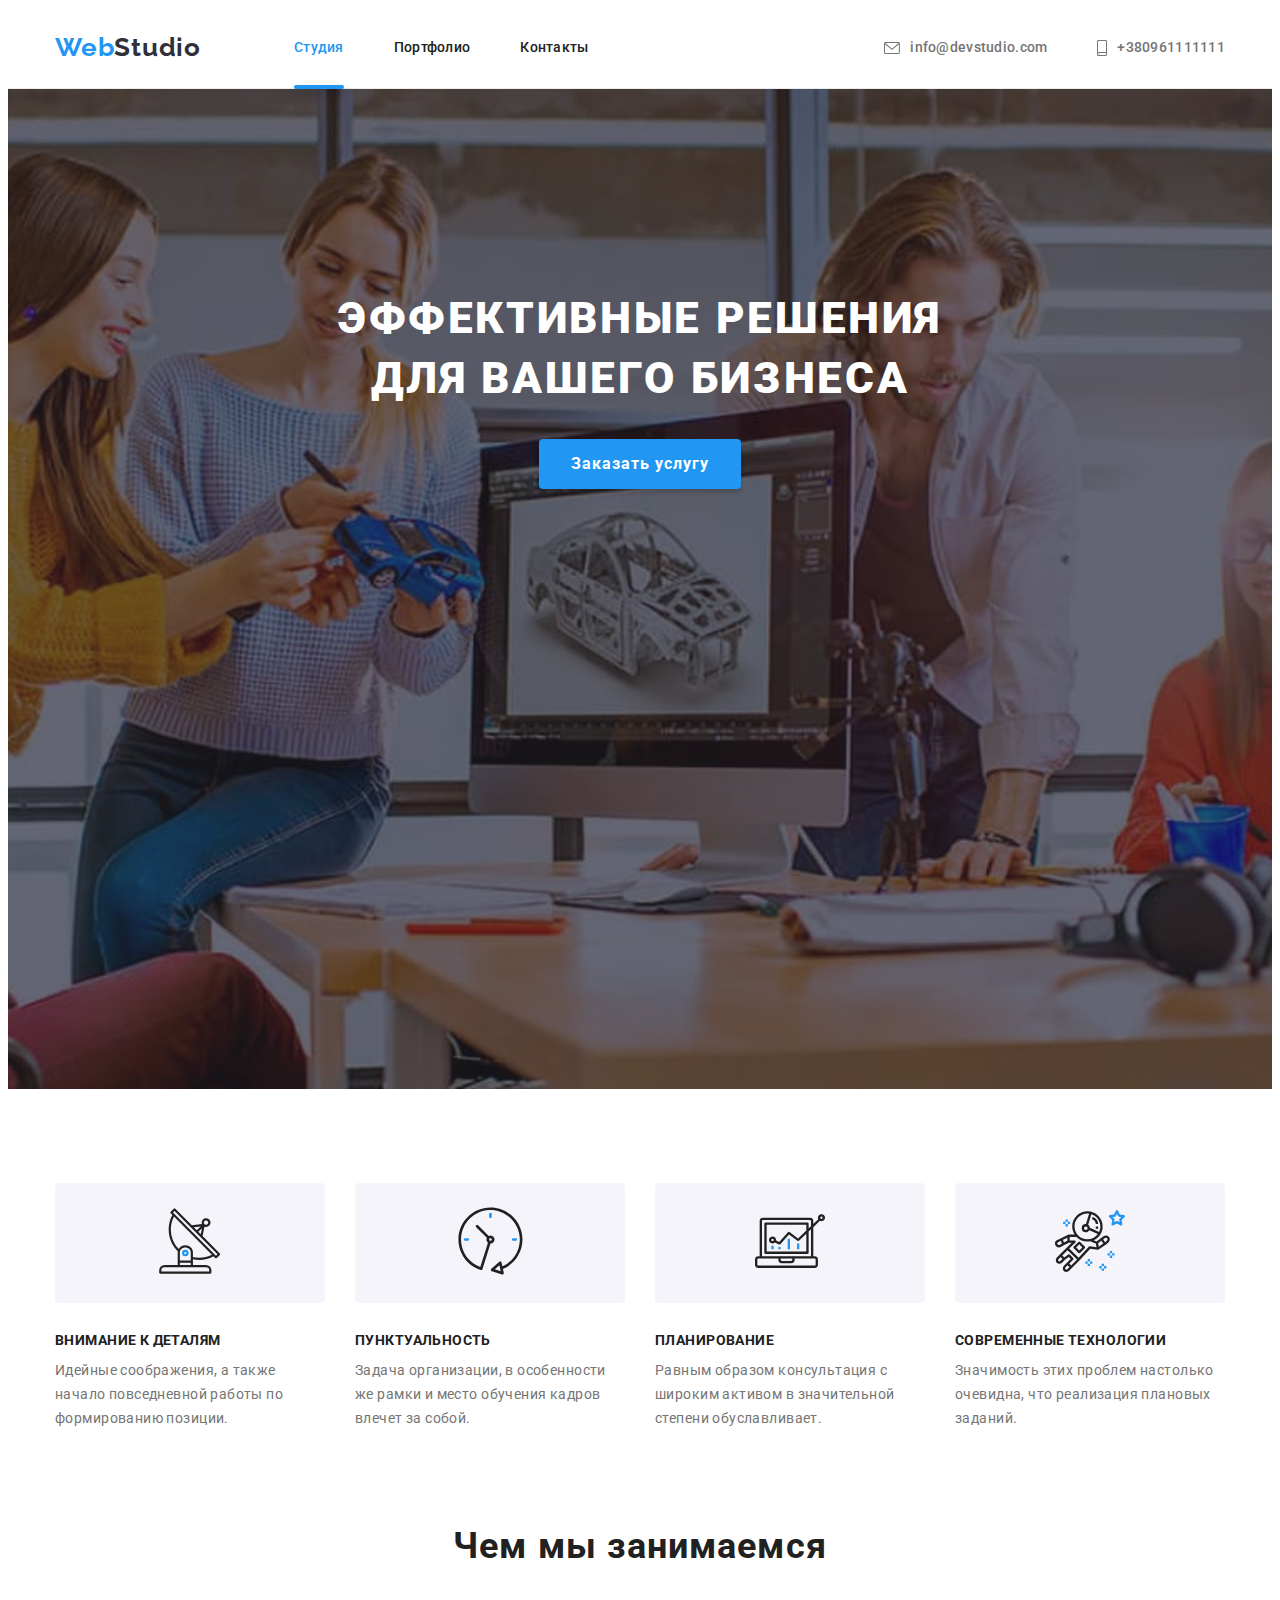
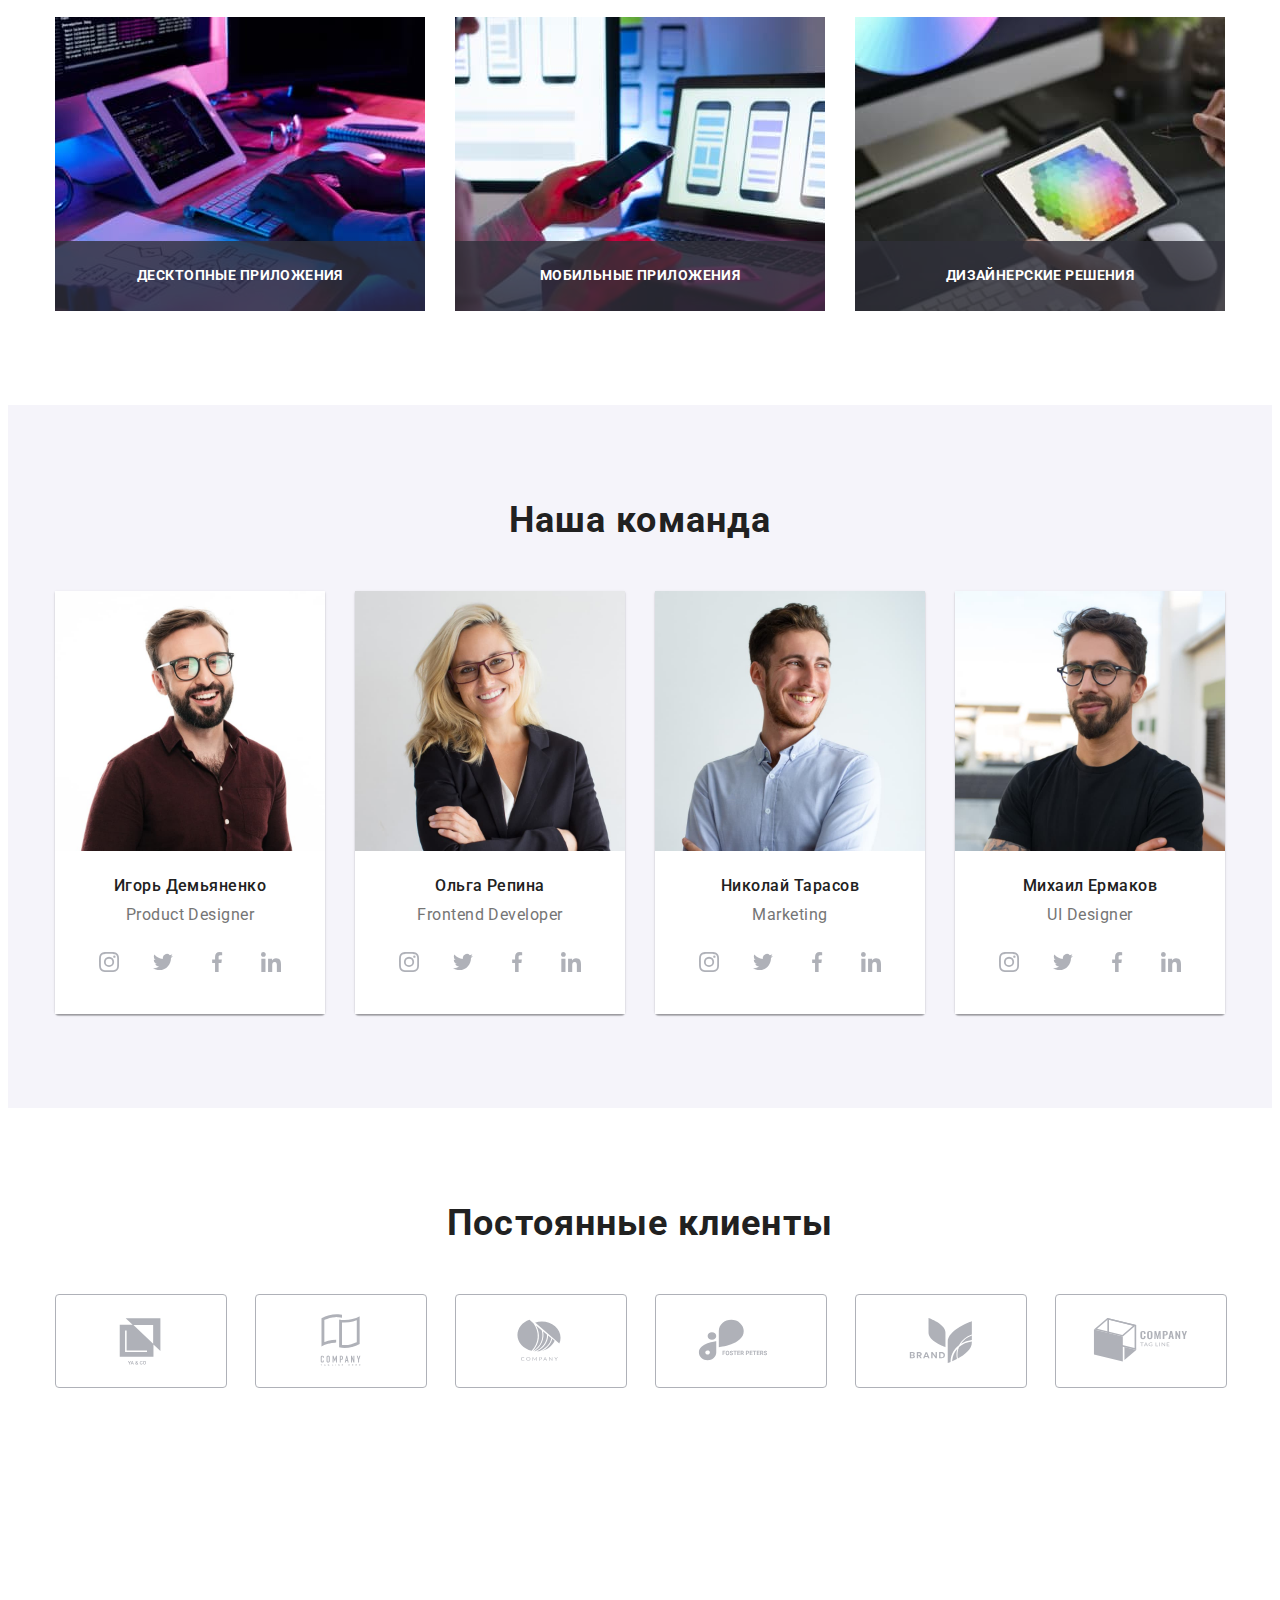
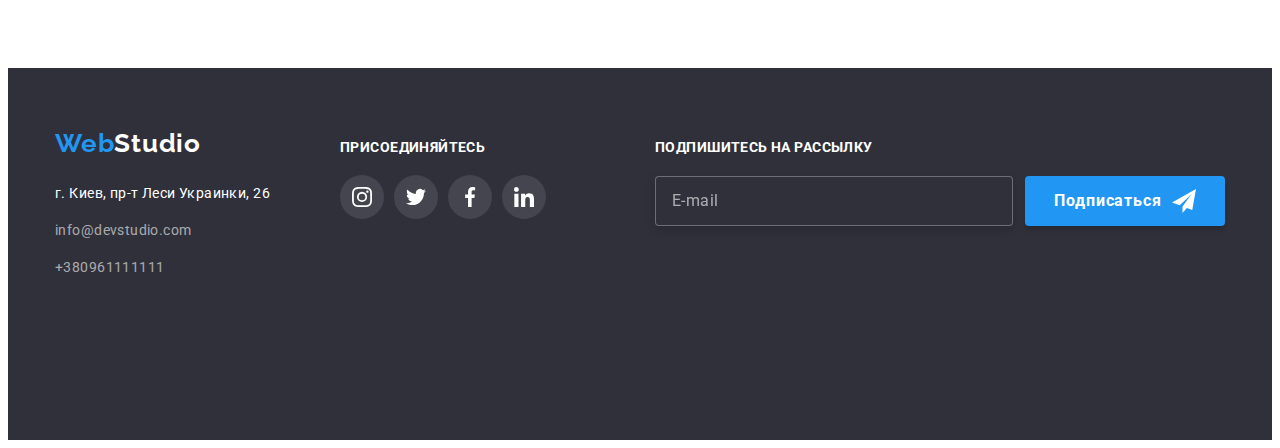
==== commit 04da312b: "update footer" ====
--- a/index.html
+++ b/index.html
@@ -403,7 +403,8 @@
     </main>
 
     <footer class="adress">
-      <div class="container">
+      <div class="container footer-container">
+        <!--<div class="footer-container">-->
         <div class="footer-adress all-footer">
           <a href="" class="adress-logo link" lang="en"
             >Web<span class="adress-logo-decor">Studio</span></a
@@ -476,7 +477,7 @@
               </svg>
             </button>
           </form>
-        </div>
+        <!--</div>-->
       </div>
     </footer>
     <div class="backdrop is-hidden" data-modal>
--- a/css/styles.css
+++ b/css/styles.css
@@ -556,6 +556,7 @@
   color: #2196f3;
 }
 /* ----------------FOOTER--------------*/
+
 .adress {
   font-family: "Roboto", sans-serif;
   font-style: normal;
@@ -570,9 +571,7 @@
   outline: 1px solid transparent;
   width: 100%;
 }
-.container > .footer-join,
-.container > .footer-adress,
-.container > .subscription {
+.footer-container {
   display: flex;
   flex-wrap: wrap;
   align-items: baseline;
@@ -580,7 +579,7 @@
 }
 
 .footer-join {
-  margin-left: auto;
+  margin-left: 70px;
 }
 .adress-logo {
   font-family: "Raleway", sans-serif;
@@ -681,6 +680,9 @@
   color: #ffffff;
   display: block;
   margin-bottom: 20px;
+}
+.join-list {
+  display: flex;
 }
 .join-item {
   width: 44px;
@@ -712,6 +714,7 @@
   display: block;
   fill: #ffffff;
 }
+
 .subscription {
   margin-left: auto;
 }
@@ -804,7 +807,6 @@
   display: flex;
   justify-content: space-between;
 }
-
 /*-----------PORTFOLIO------------------*/
 .page-header {
   border-bottom: 1px solid #ececec;
@@ -1169,10 +1171,13 @@
 .checkbox-square:checked + .privacy .check-icon {
   fill: #ffffff;
 }
-.icon-check:checked + .privacy span {
+/*.icon-check:checked + .privacy span {
   background-color: #2196f3;
   border: none;
 }
 .icon-check:checked + .privacy .check-icon {
-  fill: #ffffff;
-}
+  fill: #ffffff;}*/
+
+.checkbox-square:focus + .privacy span {
+  border-color: #2196f3;
+}
